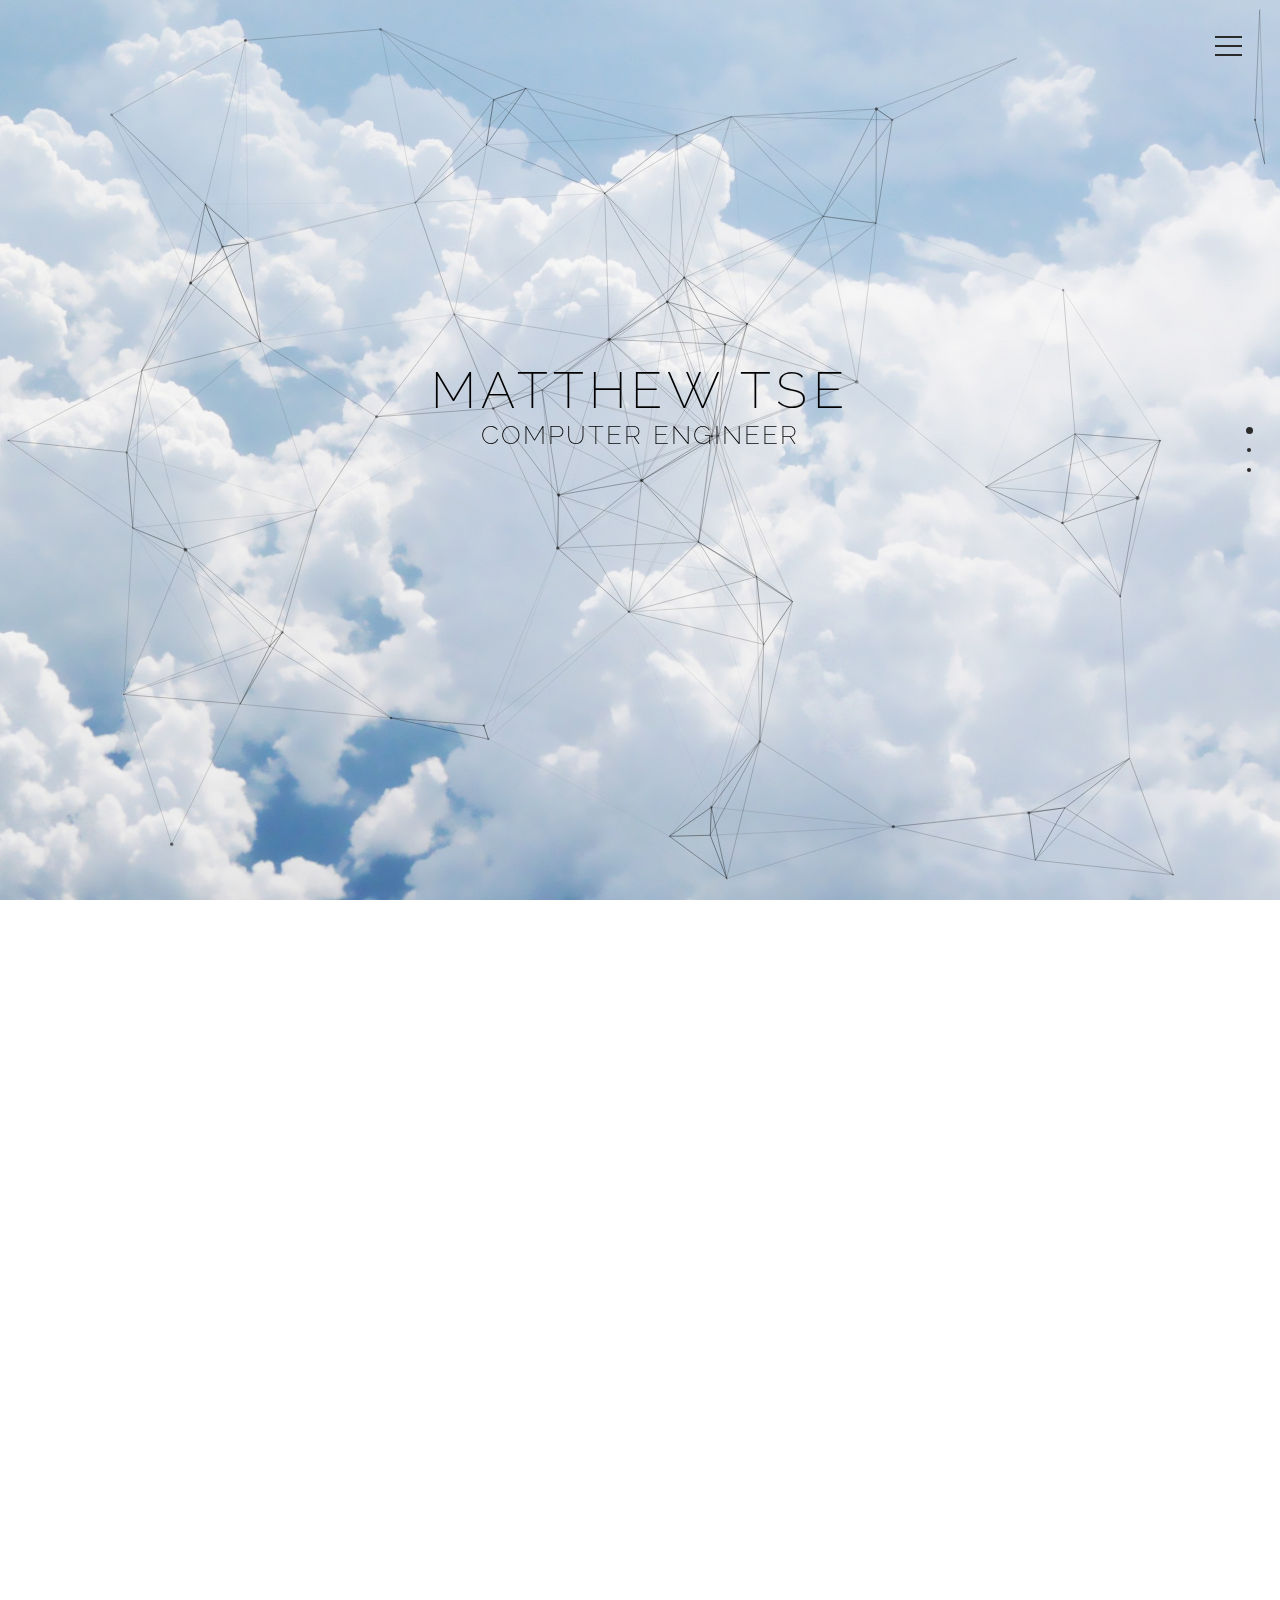
==== index.html @ 0ed800c4 "changed body font to merriweather and added meta tags" ====
<!DOCTYPE html>
<html>

<head>
	<!-- General Meta -->
  <meta charset="utf-8">
  <meta name="language" content="english">
  <meta http-equiv="content-type" content="text/html">
  <meta name="author" content=”Matthew Tse”>
  <meta name="designer" content=”Matthew Tse”>
  <meta name="publisher" content=”Matthew Tse”>
  <meta name="no-email-collection" content="http://www.unspam.com/noemailcollection/">

  <!--Search Engine Optimization Meta Tags-->
  <title>Matthew Tse</title>
  <meta name="description" content="Learn more about Matthew Tse, his projects, interests and experience.">
  <meta name="keywords" content="Software Engineer,Product Manager,Project Manager,Project Manager,Computer Scientist, Programmer, Designer, University of Waterloo">
  <meta name=”robots” content=”index,follow”>
  <meta name="revisit-after" content="7 days">
  <meta name="distribution" content="web">
  <meta http-equiv="refresh" content="30">
  <meta name=”robots” content=”noodp”>

  <!--Optional Meta Tags-->
  <meta name="distribution" content="web">
  <meta name="web_author" content="Rafayel Mkrtchyan">
  <meta name="rating" content="general">
  <meta name="rating" content="safe for kids">
  <meta name="subject" content="Personal">
  <meta name="title" content="Rafayel Mkrtchyan - Official Website.">
  <meta name="copyright" content="Copyright 2016">
  <meta name="reply-to" content="mcotse@uwaterloo.ca">
  <meta name="abstract" content="Matthew Tse is an IT strategist, with over 3 years of experience, including software engineering, project management, product development, business operations, and strategy.">
  <meta name=”city” content=”Toronto”>
  <meta name=”country” content=”Canada”>
  <meta name="distribution" content="global">
  <meta name="classification" content="Matthew Tse is an IT strategist, with over 3 years of experience, including software engineering, project management, product development, business operations, and strategy.">
  <!--favicon-->
  <link rel="icon" type="image/png" href="assets/img/favicon-32x32.png" sizes="32x32">
  <link rel="icon" type="image/png" href="assets/img/android-chrome-192x192.png" sizes="192x192">
  <link rel="icon" type="image/png" href="assets/img/favicon-96x96.png" sizes="96x96">
  <link rel="icon" type="image/png" href="assets/img/favicon-16x16.png" sizes="16x16">
  <!--favicon end-->
	<link rel="stylesheet" type="text/css" href="assets/css/main.css" />
	<link rel="stylesheet" type="text/css" href="assets/css/font-awesome.min.css" />

  <link href='http://fonts.googleapis.com/css?family=Raleway:200' rel='stylesheet' type='text/css'>
	<link href='https://fonts.googleapis.com/css?family=Merriweather:400,300' rel='stylesheet' type='text/css'>

	<!--[if IE]>
		<script type="text/javascript">
			 var console = { log: function() {} };
		</script>
	<![endif]-->

	<script src="http://ajax.googleapis.com/ajax/libs/jquery/1.8.3/jquery.min.js"></script>
	<!-- <script src="http://ajax.googleapis.com/ajax/libs/jqueryui/1.9.1/jquery-ui.min.js"></script> -->

</head>
<body>
<div id="particles-js"><canvas class="particles-js-canvas-el" style="width:100%; height:100%"></div>

<div id="fullpage">
	<div class="section" id="section0">
		<div class="v-middle">
			<h1 class="main-title"><span class="thin">Matthew Tse</span></h1>
			<h1 class="sub-title"><span class="thin">Computer Engineer</span></h1>
		</div>
	</div>
	<div class="section" id="section1">
		<div class="v-middle">
			<h1 class="main-title"><span class="thin">About</span></h1>
			<div class="container">
				<p>I'm a computer engineering student at uWaterloo. My passion is delivering efficient and
					robust code that helps people meet their goals.</p>
				<p class="subtext">I am currently working for CIBC in Toronto as a senior
					business systems analyst, tuning up my project management skills!</p>
			</div>
		</div>
	</div>
	<div class=	"section" id="section2">
		<div class="v-middle">
			<h1 class="main-title"><span class="thin">Reach!</span></h1>
			<div class="icons-list">
				<ul class="icons">
					<li><a href="https://www.linkedin.com/in/mcotse?trk=nav_responsive_tab_profile" class="fa-linkedin">Linkedin</a></li>
					<li><a href="https://github.com/mcotse" class="fa-github">GitHub</a></li>
					<li><a href="https://www.instagram.com/itsmatthewtyo/" class="fa-instagram">Instagram</a></li>
					<li><a href="https://www.facebook.com/mcotse" class="fa-facebook">Facebook</a></li>
				</ul>
			</div>
		</div>

	</div>
</div>

<!-- menu -->
<div class="button_container" id="toggle">
  <span class="top"></span>
  <span class="middle"></span>
  <span class="bottom"></span>
</div>
<div class="overlay" id="overlay">
  <nav class="overlay-menu">
    <ul>
			<li><a href="#firstPage" class="link link--yaku" id="menu"><span>H</span><span>o</span><span>m</span><span>e</span></a></li>
      <li><a href="#secondPage" class="link link--yaku"id="menu"><span>A</span><span>b</span><span>o</span><span>u</span><span>t</span></a></li>
      <li><a href="#3rdPage" class="link link--yaku" id="menu"><span>c</span><span>o</span><span>n</span><span>t</span><span>a</span><span>c</span><span>t</span></a></li>
		</ul>
  </nav>
</div>
<!-- menu end -->
<script type="text/javascript" src="assets/js/particles.min.js"></script>
<script type="text/javascript" src="assets/js/jquery.fullPage.min.js"></script>
<script type="text/javascript" src="assets/js/main.js"></script>
</body>
</html>
---- assets/css/main.css ----
@CHARSET "ISO-8859-1";
/* Reset CSS
 * --------------------------------------- */
body,div,dl,dt,dd,ul,ol,li,h1,h2,h3,h4,h5,h6,pre,
form,fieldset,input,textarea,p,blockquote,th,td {
    padding: 0;
    margin: 0;
}

body {

}
a{
	text-decoration:none;
}
table {
    border-spacing: 0;
}
fieldset,img {
    border: 0;
}
address,caption,cite,code,dfn,em,strong,th,var {
    font-weight: normal;
    font-style: normal;
}
strong{
	font-weight: bold;
}
ol,ul {
    list-style: none;
    margin:0;
    padding:0;
}
caption,th {
    text-align: left;

}
h1,h2,h3,h4,h5,h6 {
    font-family: 'Raleway',Calibri,arial,helvetica;
    font-weight: normal;
    font-size: 100%;
    margin:0;
    padding:0;
    color:#444;
}
q:before,q:after {
    content:'';
}
abbr,acronym { border: 0;
}


body{
	font-family: 'Merriweather',Calibri,arial,helvetica;
	color: #000;
}
.wrap{
	margin-left: auto;
	margin-right: auto;
	width: 960px;
	position: relative;
}
h1{
	font-size: 6em;
}
p{
	font-size: 2em;
}
a:-webkit-any-link {
    color: #FFFFFF;
}
.intro p{
	width: 50%;
	margin: 20px auto;
	font-size: 1em;
}
.section{
	text-align:center;
}
#section1 .v-middle{
  position:relative;
  top:30%;
}

.section .v-middle .container{
  position:relative;
  width:40vw;
  height:40vh;
  left:30%;
}
.section .v-middle .container p{
  text-align:left;
  font-size:1.2em;
  font-weight:400;
}
.section .v-middle .container .subtext{
  text-align:left;
  font-size:1em;
  font-weight:300;
}

.large-header {
	position: relative;
	width: 100%;
	z-index: 1;
}

.main-title {
	position: relative;
	margin: 0;
	padding: 0;
	color: #000000;
	text-align: center;
  text-transform: uppercase;
	font-size: 3.2em;
	letter-spacing: 0.1em;
}
.sub-title {
	position: relative;
	margin: 0;
	padding: 0;
	color: #000000;
	text-align: center;
  text-transform: uppercase;
	font-size: 1.6em;
	letter-spacing: 0.08em;
}

div .v-middle,
div .v-top{
  left:0;
  right:0;
  margin:0 auto;
  top:40%;
  position:relative;
  height:24vh;
}


.thin {
	font-weight: 200;
  font-family: Raleway;
}
@media screen and (max-width: 500px) {
  .main-title{
    font-size: 2.5em;
  }
  .sub-title{
    font-size: 1.3em;
  }
  div .v-middle{
    position:relative;
    height:100px;
    top:30%;
  }
  .section .v-middle .container p{
    text-align:left;
    font-size:1.2em;
    font-weight:500;
  }
  .section .v-middle .container .subtext{
    text-align:left;
    font-size:1em;
    font-weight:300;
  }
  #section1 div .v-middle{

    top:20%;
  }
}
/*-----------menu-----------*/
.button_container {
  position: fixed;
  top: 4%;
  right: 3%;
  height: 30px;
  width: 27px;
  cursor: pointer;
  z-index: 100;
  -webkit-transition: opacity .25s ease;
  transition: opacity .25s ease;
}
.button_container:hover {
  opacity: .7;
}
.button_container.active .top {
  -webkit-transform: translateY(9px) translateX(0) rotate(45deg);
          transform: translateY(9px) translateX(0) rotate(45deg);
  background: #FFF;
}
.button_container.active .middle {
  opacity: 0;
  background: #FFF;
}
.button_container.active .bottom {
  -webkit-transform: translateY(-9px) translateX(0) rotate(-45deg);
          transform: translateY(-9px) translateX(0) rotate(-45deg);
  background: #FFF;
}
.button_container span {
  background: #2b2a2a;
  border: none;
  height: 1.8px;
  width: 100%;
  position: absolute;
  top: 0;
  left: 0;
  -webkit-transition: all .35s ease;
  transition: all .35s ease;
  cursor: pointer;
}
.button_container span:nth-of-type(2) {
  top: 9px;
}
.button_container span:nth-of-type(3) {
  top: 18px;
}

.overlay {
  position: fixed;
  background: #000000;
  top: 0;
  left: 0;
  width: 100%;
  height: 0%;
  opacity: 0;
  visibility: hidden;
  -webkit-transition: opacity .35s, visibility .35s, height .35s;
  transition: opacity .35s, visibility .35s, height .35s;
  overflow: hidden;
}
.overlay.open {
  opacity: .75;
  visibility: visible;
  height: 100%;
}
.overlay.open li {
  -webkit-animation: fadeInRight .5s ease forwards;
          animation: fadeInRight .5s ease forwards;
  -webkit-animation-delay: .35s;
          animation-delay: .35s;
}
.overlay.open li:nth-of-type(2) {
  -webkit-animation-delay: .4s;
          animation-delay: .4s;
}
.overlay.open li:nth-of-type(3) {
  -webkit-animation-delay: .45s;
          animation-delay: .45s;
}
.overlay.open li:nth-of-type(4) {
  -webkit-animation-delay: .50s;
          animation-delay: .50s;
}
.overlay nav {
  position: relative;
  height: 70%;
  top:30%;
  /*font-size: 1.5em;*/
  font-family: 'Raleway', serif;
  font-weight: 200;
  text-align: center;
}
.overlay ul {
  list-style: none;
  padding: 0;
  margin: 0 auto;
  display: inline-block;
  position: relative;
  height: 100%;
}
.overlay ul li {
  display: block;
  height: 15%;
  min-height: 50px;
  position: relative;
  opacity: 0;
}
.link {
	outline: none;
	text-decoration: none;
	position: relative;
	line-height: 1.5;
	color: #9e9ba4;
	display: inline-block;
}
/* Yaku */
.link--yaku {
	color: #D3D3D3;
	font-family: 'Raleway';
	font-weight: 300;
	font-size: 1.5em;
	overflow: hidden;
	padding: 0 0 10px;
}

/*.link--yaku::before,
.link--yaku::after {
	content: '';
	position: absolute;
	height: 100%;
	width: 100%;
	border-width: 1.5px 0;
	border-color: #ffffff;
	border-style: solid;
	left: 0;
	-webkit-transform: translate3d(-101%,0,0);
	transform: translate3d(-101%,0,0);
	-webkit-transition: -webkit-transform 0.48s;
	transition: transform 0.4s;
}

.link--yaku:hover::before,
.link--yaku:hover::after  {
	-webkit-transform: translate3d(0,0,0);
	transform: translate3d(0,0,0);
}*/

.link--yaku span {
	display: inline-block;
	position: relative;
  text-transform: uppercase;
	-webkit-transform: perspective(1000px) rotate3d(0,1,0,0deg);
	transform: perspective(1000px) rotate3d(0,1,0,0deg);
	-webkit-transition: -webkit-transform 0.4s, color 0.4s;
	transition: transform 0.4s, color 0.4s;
}

.link--yaku:hover span {
	color: #FFFFFF;
	-webkit-transform: perspective(1000px) rotate3d(0,1,0,360deg);
	transform: perspective(1000px) rotate3d(0,1,0,360deg);
}
.link--yaku:hover span:first-child {
	-webkit-transition-delay: 0s;
	transition-delay: 0s;
}

.link--yaku:hover span:nth-child(2) {
	-webkit-transition-delay: 0.08s;
	transition-delay: 0.08s;
}

.link--yaku span:nth-child(2),
.link--yaku:hover span:nth-child(3) {
	-webkit-transition-delay: 0.16s;
	transition-delay: 0.16s;
}
.link--yaku:hover span:nth-child(4) {
	-webkit-transition-delay: 0.24s;
	transition-delay: 0.24s;
}
.link--yaku:hover span:nth-child(5) {
	-webkit-transition-delay: 0.32s;
	transition-delay: 0.32s;
}
.link--yaku:hover span:nth-child(6) {
	-webkit-transition-delay: 0.40s;
	transition-delay: 0.40s;
}
.link--yaku:hover span:nth-child(7) {
	-webkit-transition-delay: 0.48s;
	transition-delay: 0.48s;
}

@-webkit-keyframes fadeInRight {
  0% {
    opacity: 0;
    bottom: 20%;
  }
  100% {
    opacity: 1;
    bottom: 0;
  }
}

@keyframes fadeInRight {
  0% {
    opacity: 0;
    bottom: 20%;
  }
  100% {
    opacity: 1;
    bottom: 0;
  }
}
/*-----------menu-end-----------*/
/*-----------navigationdots----------*/
#fp-nav {
    position: fixed;
    z-index: 100;
    margin-top: -32px;
    top: 50%;
    opacity: 1;
    -webkit-transform: translate3d(0,0,0);
}
#fp-nav.right {
    right: 17px;
}
#fp-nav ul{
  margin: 0;
  padding: 0;
}
#fp-nav ul li{
    display: block;
    width: 14px;
    height: 13px;
    margin: 7px;
    position:relative;
}
#fp-nav ul li a{
    display: block;
    position: relative;
    z-index: 1;
    width: 100%;
    height: 100%;
    cursor: pointer;
    text-decoration: none;
}


#fp-nav ul li:hover a.active span,
#fp-nav ul li a.active span,
#fp-nav ul li:hover a span{
    height: 7px;
    width: 7px;
    margin: -3.5px 0 0 -3.5px;
    border-radius: 100%;
}

#fp-nav ul li a span{
    border-radius: 50%;
    position: absolute;
    z-index: 1;
    height: 4px;
    width: 4px;
    border: 0;
    background: #2b2a2a;
    left: 50%;
    top: 50%;
    margin: -2px 0 0 -2px;
    -webkit-transition: all 0.2s ease-in-out;
    -moz-transition: all 0.2s ease-in-out;
    -o-transition: all 0.2s ease-in-out;
    transition: all 0.2s ease-in-out;
}
/*#fp-nav ul li:hover a span{
    width: 7px;
    height: 7px;
    margin: -5px 0px 0px -5px;
}*/

/*----------navigationdots----------*/

/*particles*/
canvas {
  display: block;
  vertical-align: bottom;
}
#particles-js{
  position: absolute;
  width: 100%;
  height: 100%;
  background-image: url("../img/bg2.jpg");
  background-repeat: no-repeat;
  background-size: cover;
  background-position: 50% 50%;
}
/*particles*/
/*hovereffect on img*/

.grid {
	position: relative;
	margin: 0 auto;
	padding: 1em 0 4em;
	max-width: 1000px;
	list-style: none;
	text-align: center;
}

/* Common style */
.grid figure {
	position: relative;
	float: left;
	overflow: hidden;
	margin: 10px 1%;
	min-width: 320px;
	max-width: 320px;
	max-height: 320px;
	width: 48%;
	background: #ffffff;
	text-align: center;
	cursor: pointer;
}

.grid figure img {
	position: relative;
	display: block;
	min-height: 100%;
	max-width: 100%;
	opacity: 1.0;
}

.grid figure figcaption {
	padding: 2em;
	color: #000000;
	text-transform: uppercase;
	font-size: 1.25em;
	-webkit-backface-visibility: hidden;
	backface-visibility: hidden;
}

.grid figure figcaption::before,
.grid figure figcaption::after {
	pointer-events: none;
}

.grid figure figcaption,
.grid figure figcaption > a {
	position: absolute;
	top: 0;
	left: 0;
	width: 100%;
	height: 100%;
}

/* Anchor will cover the whole item by default */
/* For some effects it will show as a button */
.grid figure figcaption > a {
	z-index: 1000;
	text-indent: 200%;
	white-space: nowrap;
	font-size: 0;
	opacity: 0;
}

.grid figure h2 {
	word-spacing: -0.15em;
	font-weight: 300;
}

.grid figure h2 span {
	font-weight: 600;
}

.grid figure h2,
.grid figure p {
	margin: 0;
}

.grid figure p {
	letter-spacing: 1px;
	font-size: 60.5%;
  font-weight: 600;
}

/* Individual effects */

/*---------------*/
/***** Lily *****/
/*---------------*/

figure.effect-lily img {
	max-width: none;
	width: -webkit-calc(100% + 50px);
	width: calc(100% + 50px);
	opacity: 1;
	-webkit-transition: opacity 0.35s, -webkit-transform 0.35s;
	transition: opacity 0.35s, transform 0.35s;
	-webkit-transform: translate3d(-40px,0, 0);
	transform: translate3d(-40px,0,0);
}

figure.effect-lily figcaption {
	text-align: left;
}

figure.effect-lily figcaption > div {
	position: absolute;
	bottom: 0;
	left: 0;
	padding: 2em;
	width: 100%;
	height: 50%;
}

figure.effect-lily h2,
figure.effect-lily p {
	-webkit-transform: translate3d(0,40px,0);
	transform: translate3d(0,40px,0);
}

figure.effect-lily h2 {
	-webkit-transition: -webkit-transform 0.35s;
	transition: transform 0.35s;
}

figure.effect-lily p {
	color: rgba(0, 0, 0);
	opacity: 0;
	-webkit-transition: opacity 0.2s, -webkit-transform 0.35s;
	transition: opacity 0.2s, transform 0.35s;
}

figure.effect-lily:hover img,
figure.effect-lily:hover p {
	opacity: 0.3;
}

figure.effect-lily:hover img,
figure.effect-lily:hover h2,
figure.effect-lily:hover p {
	-webkit-transform: translate3d(0,0,0);
	transform: translate3d(0,0,0);
}

figure.effect-lily:hover p {
	-webkit-transition-delay: 0.05s;
	transition-delay: 0.05s;
	-webkit-transition-duration: 0.35s;
	transition-duration: 0.35s;
}

/*icons*/

ul.icons {
	cursor: default;
	list-style: none;
	padding-left: 0;
	text-align: center;
}

	ul.icons li {
		display: inline-block;
		padding: 0.675em 0.5em;
		opacity: 1;
	}

		ul.icons li a {
			text-decoration: none;
			position: relative;
			display: block;
			width: 2em;
			height: 2em;
			line-height: 2em;
			overflow: hidden;
			text-align: center;
			text-indent: 2em;
			white-space: nowrap;
		}

			ul.icons li a:before {
				-moz-osx-font-smoothing: grayscale;
				-webkit-font-smoothing: antialiased;
				font-family: FontAwesome;
				font-style: normal;
				font-weight: normal;
				text-transform: none !important;
			}


			ul.icons li a:before {
				color:#ced6e1;
				text-shadow: 1px 0px 0px #000000, -1px 0px 0px #000000, 0px 1px 0px #000000, 0px -1px 0px #000000;
			}

			ul.icons li a:hover:before {
				text-shadow: 1px 0px 0px #5e5e5e, -1px 0px 0px #5e5e5e, 0px 1px 0px #5e5e5e, 0px -1px 0px #5e5e5e;
			}

			ul.icons li a:before {
				position: absolute;
				top: 0;
				left: 0;
				width: inherit;
				height: inherit;
				font-size: 1.85rem;
				line-height: inherit;
				text-align: center;
				text-indent: 0;
			}

			ul.icons li a:hover {
				border-color: #5e5e5e;
			}

/*media queries*/
@media screen and (max-width: 900px) {
  .section .v-middle .container{
    position:relative;
    width:70vw;
    height:40vh;
    left:15%;
  }
}
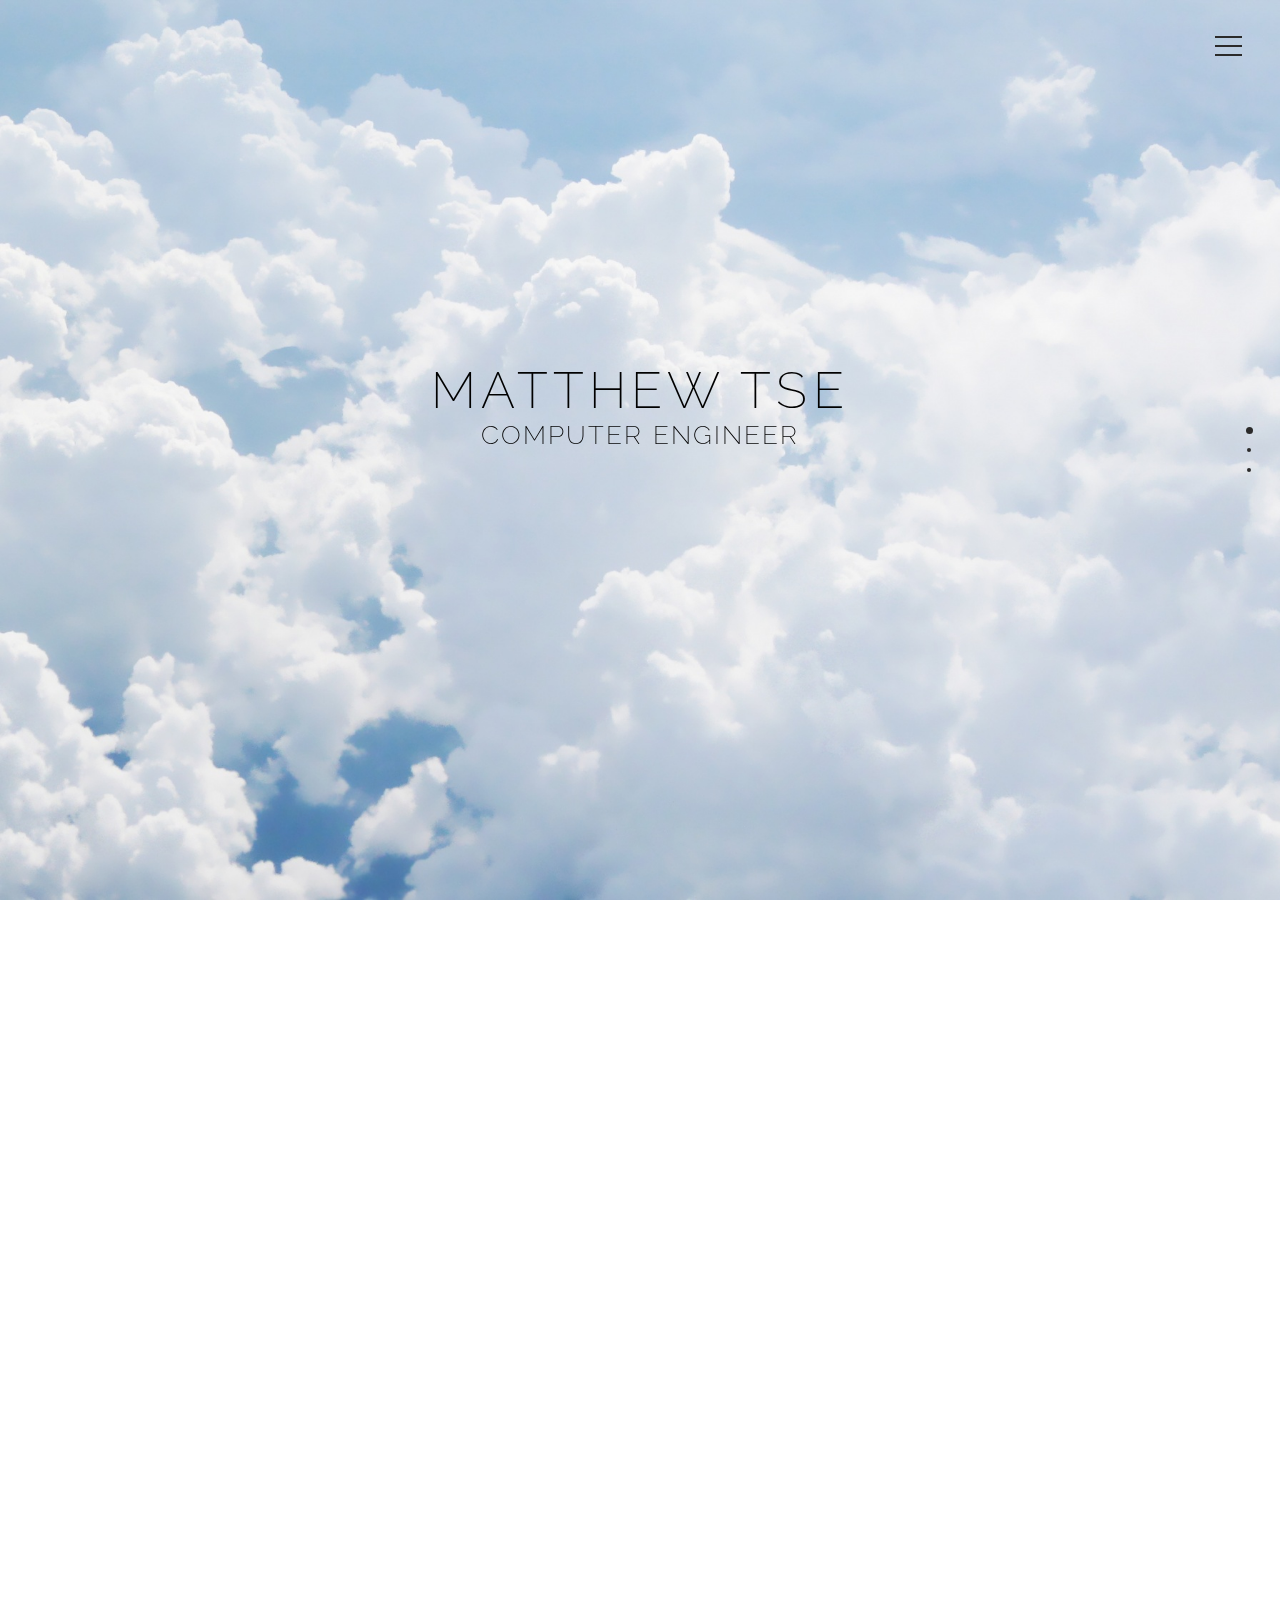
==== commit 7587ecf6: "content for about" ====
--- a/index.html
+++ b/index.html
@@ -58,7 +58,9 @@
 
 </head>
 <body>
-<div id="particles-js"><canvas class="particles-js-canvas-el" style="width:100%; height:100%"></div>
+<div id="particles-js">
+  <!-- <canvas class="particles-js-canvas-el" style="width:100%; height:100%"> -->
+  </div>
 
 <div id="fullpage">
 	<div class="section" id="section0">
@@ -71,16 +73,15 @@
 		<div class="v-middle">
 			<h1 class="main-title"><span class="thin">About</span></h1>
 			<div class="container">
-				<p>I'm a computer engineering student at uWaterloo. My passion is delivering efficient and
-					robust code that helps people meet their goals.</p>
-				<p class="subtext">I am currently working for CIBC in Toronto as a senior
-					business systems analyst, tuning up my project management skills!</p>
+				<p>I'm a computer engineering student at the Universtiy of Waterloo who loves exciting tech, delicious food and badminton. </strong><br /></p>
+
+				<p class="subtext">I enjoy scoming up with <a href="https://www.youtube.com/watch?v=ARrr4cOuzj0">strategic</a> and creative solutions to solve interesting problems.<br /></p>
 			</div>
 		</div>
 	</div>
 	<div class=	"section" id="section2">
 		<div class="v-middle">
-			<h1 class="main-title"><span class="thin">Reach!</span></h1>
+			<h1 class="main-title"><span class="thin">DATA-MINING</span></h1>
 			<div class="icons-list">
 				<ul class="icons">
 					<li><a href="https://www.linkedin.com/in/mcotse?trk=nav_responsive_tab_profile" class="fa-linkedin">Linkedin</a></li>
@@ -110,7 +111,7 @@
   </nav>
 </div>
 <!-- menu end -->
-<script type="text/javascript" src="assets/js/particles.min.js"></script>
+<!-- <script type="text/javascript" src="assets/js/particles.min.js"></script> -->
 <script type="text/javascript" src="assets/js/jquery.fullPage.min.js"></script>
 <script type="text/javascript" src="assets/js/main.js"></script>
 </body>
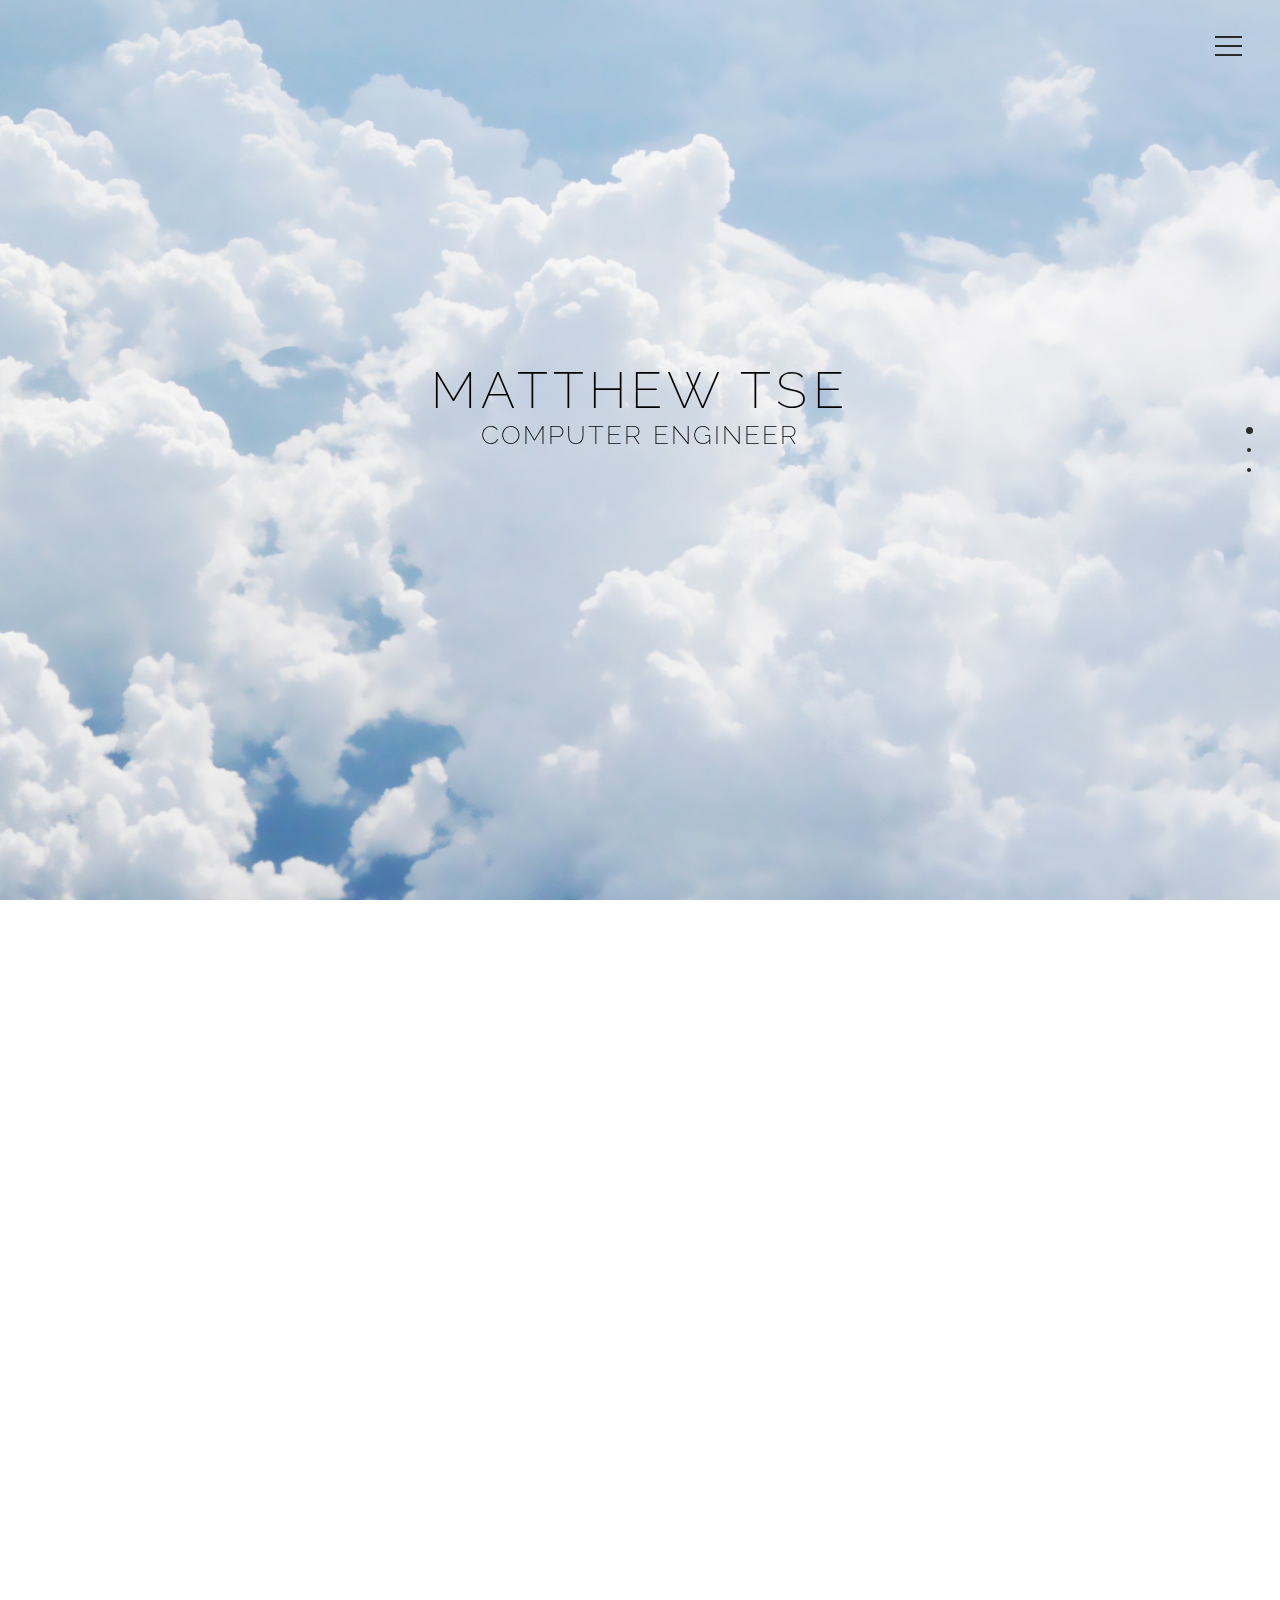
==== commit dc706958: "not yet optimized for mobile" ====
--- a/index.html
+++ b/index.html
@@ -45,7 +45,7 @@
 	<link rel="stylesheet" type="text/css" href="assets/css/font-awesome.min.css" />
 
   <link href='http://fonts.googleapis.com/css?family=Raleway:200' rel='stylesheet' type='text/css'>
-	<link href='https://fonts.googleapis.com/css?family=Merriweather:400,300' rel='stylesheet' type='text/css'>
+	<link href='http://fonts.googleapis.com/css?family=Lato:400,300' rel='stylesheet' type='text/css'>
 
 	<!--[if IE]>
 		<script type="text/javascript">
@@ -73,9 +73,9 @@
 		<div class="v-middle">
 			<h1 class="main-title"><span class="thin">About</span></h1>
 			<div class="container">
-				<p>I'm a computer engineering student at the Universtiy of Waterloo who loves exciting tech, delicious food and badminton. </strong><br /></p>
+				<p>I'm a computer engineering student at uWaterloo who loves exciting tech, delicious food and badminton. </strong><br /></p>
 
-				<p class="subtext">I enjoy scoming up with <a href="https://www.youtube.com/watch?v=ARrr4cOuzj0">strategic</a> and creative solutions to solve interesting problems.<br /></p>
+				<p class="subtext">I enjoy coming up with <a href="http://i.imgur.com/GTk0h37.gifv">strategic</a> and <a href="https://www.youtube.com/watch?v=ARrr4cOuzj0">creative</a> solutions to solve interesting problems.<br/></p>
 			</div>
 		</div>
 	</div>
--- a/assets/css/main.css
+++ b/assets/css/main.css
@@ -10,8 +10,9 @@
 body {
 
 }
-a{
-	text-decoration:none;
+a:-webkit-any-link{
+  color:black;
+	text-decoration:underline;
 }
 table {
     border-spacing: 0;
@@ -51,7 +52,7 @@
 
 
 body{
-	font-family: 'Merriweather',Calibri,arial,helvetica;
+	font-family: 'Lato',Calibri,arial,helvetica;
 	color: #000;
 }
 .wrap{
@@ -66,9 +67,7 @@
 p{
 	font-size: 2em;
 }
-a:-webkit-any-link {
-    color: #FFFFFF;
-}
+
 .intro p{
 	width: 50%;
 	margin: 20px auto;
@@ -141,33 +140,7 @@
 	font-weight: 200;
   font-family: Raleway;
 }
-@media screen and (max-width: 500px) {
-  .main-title{
-    font-size: 2.5em;
-  }
-  .sub-title{
-    font-size: 1.3em;
-  }
-  div .v-middle{
-    position:relative;
-    height:100px;
-    top:30%;
-  }
-  .section .v-middle .container p{
-    text-align:left;
-    font-size:1.2em;
-    font-weight:500;
-  }
-  .section .v-middle .container .subtext{
-    text-align:left;
-    font-size:1em;
-    font-weight:300;
-  }
-  #section1 div .v-middle{
-
-    top:20%;
-  }
-}
+
 /*-----------menu-----------*/
 .button_container {
   position: fixed;
@@ -458,7 +431,7 @@
   vertical-align: bottom;
 }
 #particles-js{
-  position: absolute;
+  position: fixed;
   width: 100%;
   height: 100%;
   background-image: url("../img/bg2.jpg");
@@ -685,11 +658,11 @@
 			}
 
 /*media queries*/
-@media screen and (max-width: 900px) {
+/*@media screen and (max-width: 900px) {
   .section .v-middle .container{
     position:relative;
     width:70vw;
     height:40vh;
     left:15%;
   }
-}
+}*/
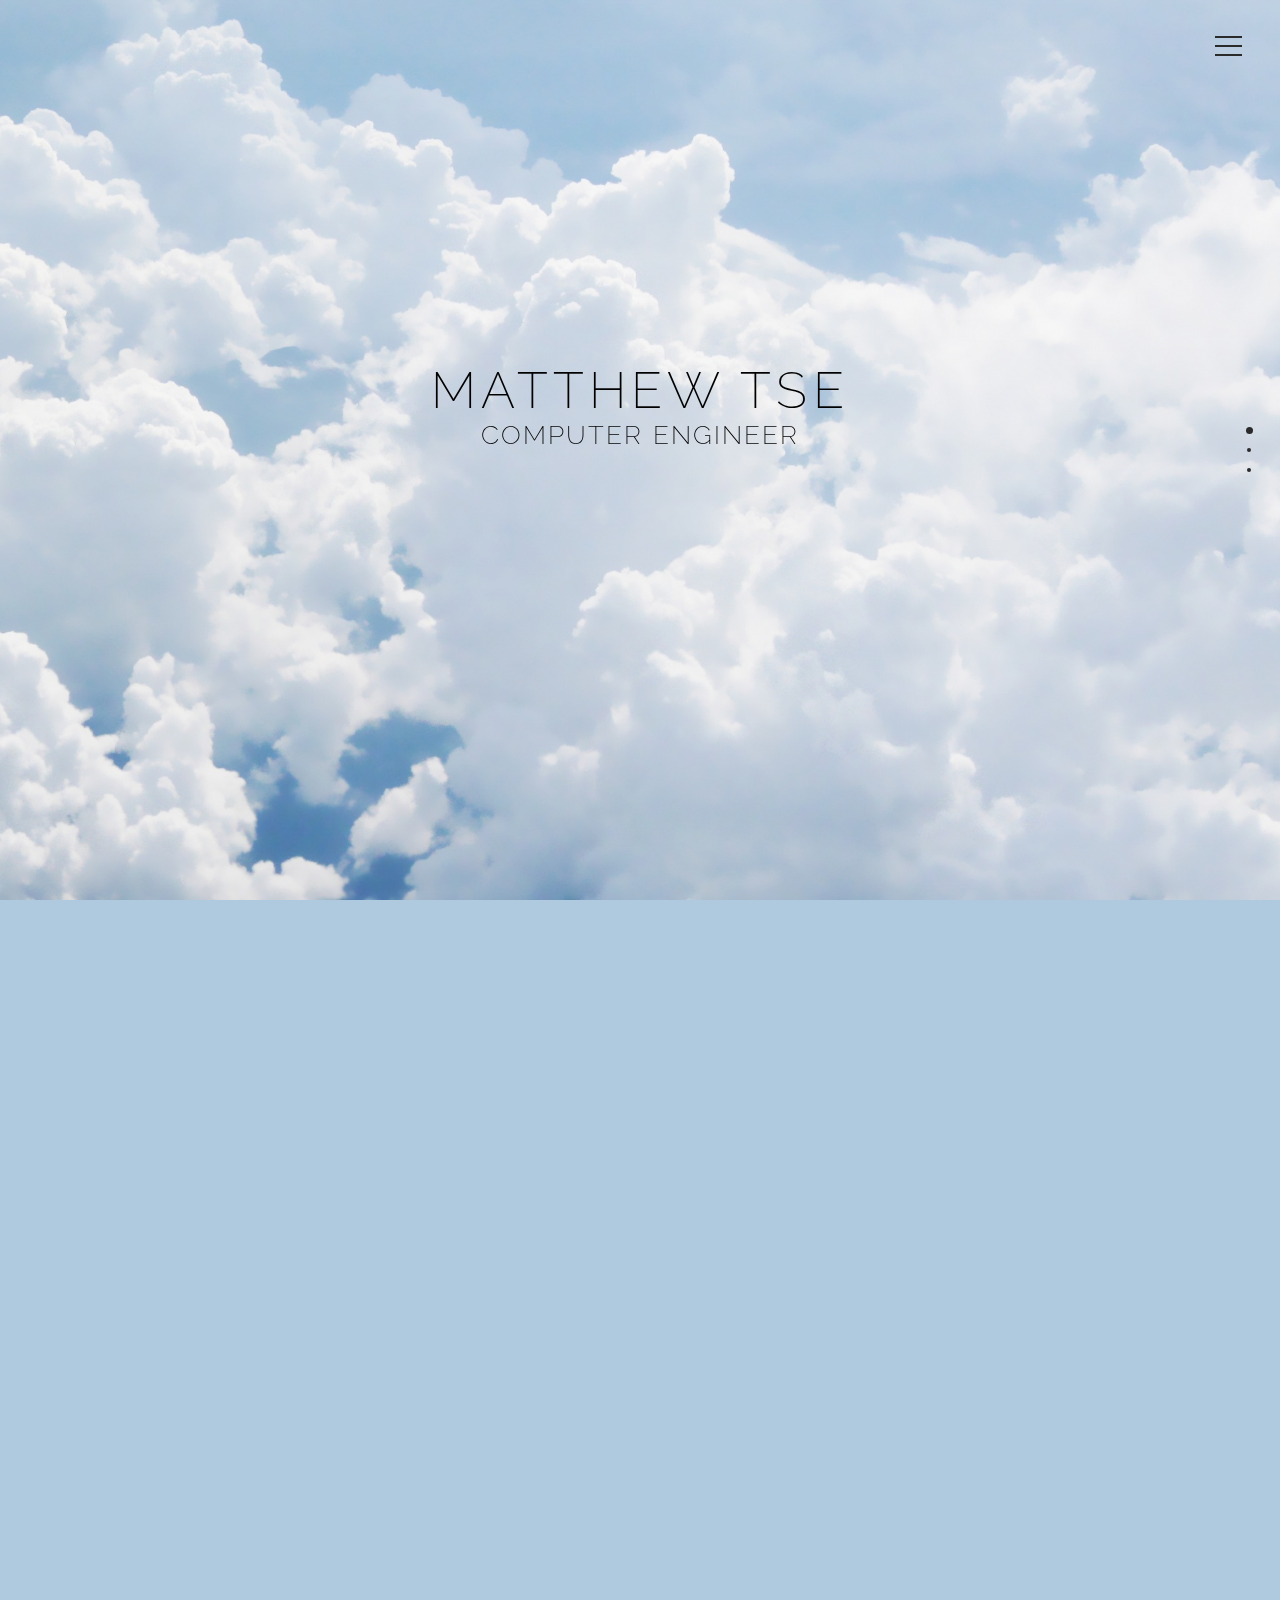
==== commit c872f18e: "normal link color be #FFFFFF, sutle link black" ====
--- a/index.html
+++ b/index.html
@@ -47,6 +47,7 @@
   <link href='http://fonts.googleapis.com/css?family=Raleway:200' rel='stylesheet' type='text/css'>
 	<link href='http://fonts.googleapis.com/css?family=Lato:400,300' rel='stylesheet' type='text/css'>
 
+
 	<!--[if IE]>
 		<script type="text/javascript">
 			 var console = { log: function() {} };
@@ -58,9 +59,10 @@
 
 </head>
 <body>
+<script>document.body.className += ' fade-out';</script>
 <div id="particles-js">
   <!-- <canvas class="particles-js-canvas-el" style="width:100%; height:100%"> -->
-  </div>
+</div>
 
 <div id="fullpage">
 	<div class="section" id="section0">
@@ -75,7 +77,7 @@
 			<div class="container">
 				<p>I'm a computer engineering student at uWaterloo who loves exciting tech, delicious food and badminton. </strong><br /></p>
 
-				<p class="subtext">I enjoy coming up with <a href="http://i.imgur.com/GTk0h37.gifv">strategic</a> and <a href="https://www.youtube.com/watch?v=ARrr4cOuzj0">creative</a> solutions to solve interesting problems.<br/></p>
+				<p class="subtext">I enjoy coming up with <a class="sutlelink" href="http://i.imgur.com/GTk0h37.gifv">strategic</a> and <a class="sutlelink" href="https://www.youtube.com/watch?v=ARrr4cOuzj0">creative</a> solutions to solve interesting problems.<br/></p>
 			</div>
 		</div>
 	</div>
@@ -104,9 +106,9 @@
 <div class="overlay" id="overlay">
   <nav class="overlay-menu">
     <ul>
-			<li><a href="#firstPage" class="link link--yaku" id="menu"><span>H</span><span>o</span><span>m</span><span>e</span></a></li>
-      <li><a href="#secondPage" class="link link--yaku"id="menu"><span>A</span><span>b</span><span>o</span><span>u</span><span>t</span></a></li>
-      <li><a href="#3rdPage" class="link link--yaku" id="menu"><span>c</span><span>o</span><span>n</span><span>t</span><span>a</span><span>c</span><span>t</span></a></li>
+			<li><a href="#Home" class="link link--yaku" id="menu"><span>H</span><span>o</span><span>m</span><span>e</span></a></li>
+      <li><a href="#About" class="link link--yaku"id="menu"><span>A</span><span>b</span><span>o</span><span>u</span><span>t</span></a></li>
+      <li><a href="#Contact" class="link link--yaku" id="menu"><span>c</span><span>o</span><span>n</span><span>t</span><span>a</span><span>c</span><span>t</span></a></li>
 		</ul>
   </nav>
 </div>
--- a/assets/css/main.css
+++ b/assets/css/main.css
@@ -11,8 +11,7 @@
 
 }
 a:-webkit-any-link{
-  color:black;
-	text-decoration:underline;
+  color:#FFFFFF;
 }
 table {
     border-spacing: 0;
@@ -89,12 +88,12 @@
 }
 .section .v-middle .container p{
   text-align:left;
-  font-size:1.2em;
+  font-size:1.3em;
   font-weight:400;
 }
 .section .v-middle .container .subtext{
   text-align:left;
-  font-size:1em;
+  font-size:1.2em;
   font-weight:300;
 }
 
@@ -125,6 +124,10 @@
 	letter-spacing: 0.08em;
 }
 
+.sutlelink:-webkit-any-link{
+  color:black;
+	text-decoration:underline;
+}
 div .v-middle,
 div .v-top{
   left:0;
@@ -257,6 +260,7 @@
 	color: #9e9ba4;
 	display: inline-block;
 }
+
 /* Yaku */
 .link--yaku {
 	color: #D3D3D3;
@@ -666,3 +670,16 @@
     left:15%;
   }
 }*/
+
+body {
+    opacity: 1;
+    transition: 2s opacity;
+}
+body.fade-out {
+    opacity: 0;
+    transition: none;
+}
+
+html {
+    background-color: #AFCADF;
+}
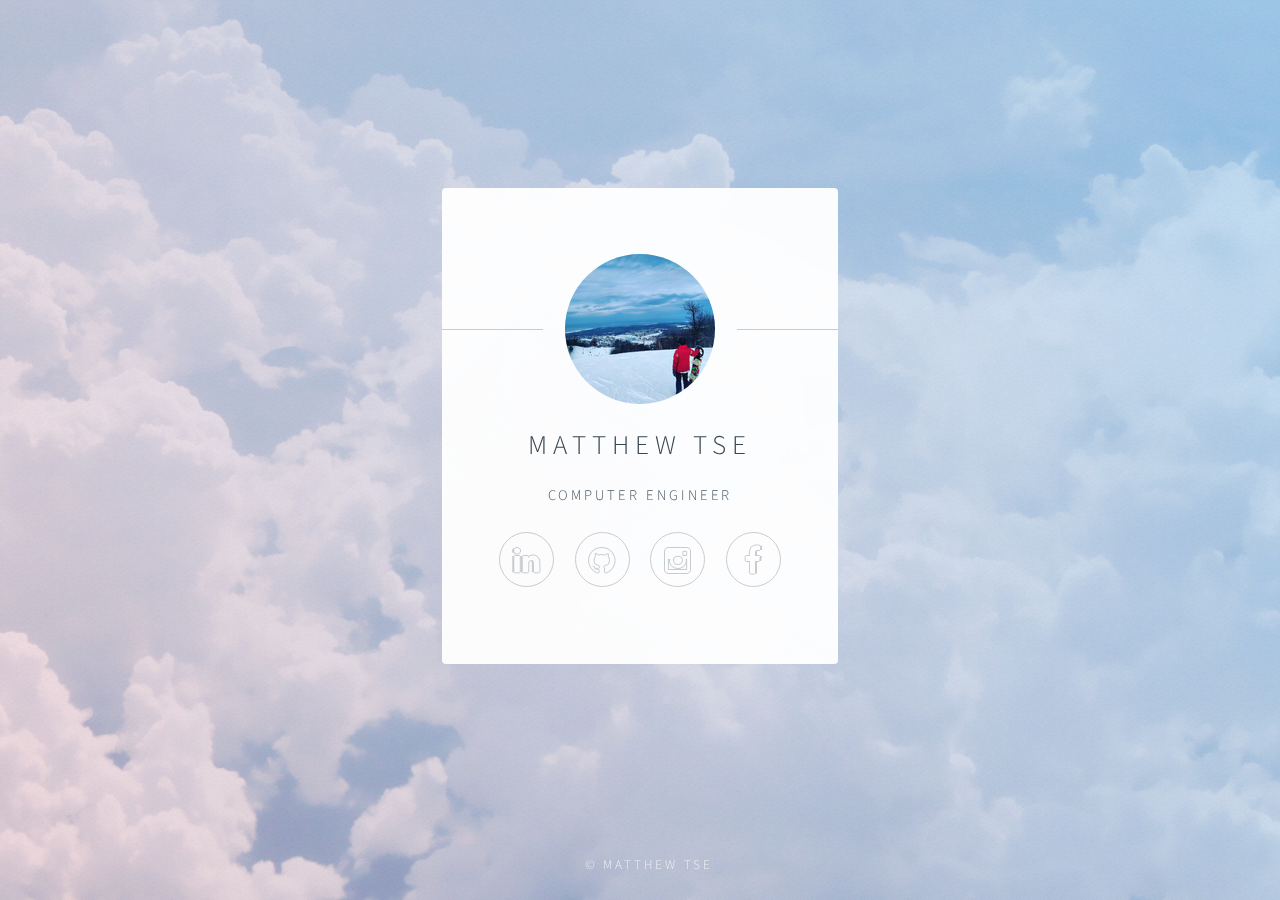
==== commit 6790db8e: "simplelayout" ====
--- a/index.html
+++ b/index.html
@@ -1,120 +1,95 @@
-<!DOCTYPE html>
-<html>
-
-<head>
-	<!-- General Meta -->
-  <meta charset="utf-8">
-  <meta name="language" content="english">
-  <meta http-equiv="content-type" content="text/html">
-  <meta name="author" content=”Matthew Tse”>
-  <meta name="designer" content=”Matthew Tse”>
-  <meta name="publisher" content=”Matthew Tse”>
-  <meta name="no-email-collection" content="http://www.unspam.com/noemailcollection/">
-
-  <!--Search Engine Optimization Meta Tags-->
-  <title>Matthew Tse</title>
-  <meta name="description" content="Learn more about Matthew Tse, his projects, interests and experience.">
-  <meta name="keywords" content="Software Engineer,Product Manager,Project Manager,Project Manager,Computer Scientist, Programmer, Designer, University of Waterloo">
-  <meta name=”robots” content=”index,follow”>
-  <meta name="revisit-after" content="7 days">
-  <meta name="distribution" content="web">
-  <meta http-equiv="refresh" content="30">
-  <meta name=”robots” content=”noodp”>
-
-  <!--Optional Meta Tags-->
-  <meta name="distribution" content="web">
-  <meta name="web_author" content="Rafayel Mkrtchyan">
-  <meta name="rating" content="general">
-  <meta name="rating" content="safe for kids">
-  <meta name="subject" content="Personal">
-  <meta name="title" content="Rafayel Mkrtchyan - Official Website.">
-  <meta name="copyright" content="Copyright 2016">
-  <meta name="reply-to" content="mcotse@uwaterloo.ca">
-  <meta name="abstract" content="Matthew Tse is an IT strategist, with over 3 years of experience, including software engineering, project management, product development, business operations, and strategy.">
-  <meta name=”city” content=”Toronto”>
-  <meta name=”country” content=”Canada”>
-  <meta name="distribution" content="global">
-  <meta name="classification" content="Matthew Tse is an IT strategist, with over 3 years of experience, including software engineering, project management, product development, business operations, and strategy.">
-  <!--favicon-->
-  <link rel="icon" type="image/png" href="assets/img/favicon-32x32.png" sizes="32x32">
-  <link rel="icon" type="image/png" href="assets/img/android-chrome-192x192.png" sizes="192x192">
-  <link rel="icon" type="image/png" href="assets/img/favicon-96x96.png" sizes="96x96">
-  <link rel="icon" type="image/png" href="assets/img/favicon-16x16.png" sizes="16x16">
-  <!--favicon end-->
-	<link rel="stylesheet" type="text/css" href="assets/css/main.css" />
-	<link rel="stylesheet" type="text/css" href="assets/css/font-awesome.min.css" />
-
-  <link href='http://fonts.googleapis.com/css?family=Raleway:200' rel='stylesheet' type='text/css'>
-	<link href='http://fonts.googleapis.com/css?family=Lato:400,300' rel='stylesheet' type='text/css'>
-
-
-	<!--[if IE]>
-		<script type="text/javascript">
-			 var console = { log: function() {} };
-		</script>
-	<![endif]-->
-
-	<script src="http://ajax.googleapis.com/ajax/libs/jquery/1.8.3/jquery.min.js"></script>
-	<!-- <script src="http://ajax.googleapis.com/ajax/libs/jqueryui/1.9.1/jquery-ui.min.js"></script> -->
-
-</head>
-<body>
-<script>document.body.className += ' fade-out';</script>
-<div id="particles-js">
-  <!-- <canvas class="particles-js-canvas-el" style="width:100%; height:100%"> -->
-</div>
-
-<div id="fullpage">
-	<div class="section" id="section0">
-		<div class="v-middle">
-			<h1 class="main-title"><span class="thin">Matthew Tse</span></h1>
-			<h1 class="sub-title"><span class="thin">Computer Engineer</span></h1>
-		</div>
-	</div>
-	<div class="section" id="section1">
-		<div class="v-middle">
-			<h1 class="main-title"><span class="thin">About</span></h1>
-			<div class="container">
-				<p>I'm a computer engineering student at uWaterloo who loves exciting tech, delicious food and badminton. </strong><br /></p>
-
-				<p class="subtext">I enjoy coming up with <a class="sutlelink" href="http://i.imgur.com/GTk0h37.gifv">strategic</a> and <a class="sutlelink" href="https://www.youtube.com/watch?v=ARrr4cOuzj0">creative</a> solutions to solve interesting problems.<br/></p>
-			</div>
-		</div>
-	</div>
-	<div class=	"section" id="section2">
-		<div class="v-middle">
-			<h1 class="main-title"><span class="thin">DATA-MINING</span></h1>
-			<div class="icons-list">
-				<ul class="icons">
-					<li><a href="https://www.linkedin.com/in/mcotse?trk=nav_responsive_tab_profile" class="fa-linkedin">Linkedin</a></li>
-					<li><a href="https://github.com/mcotse" class="fa-github">GitHub</a></li>
-					<li><a href="https://www.instagram.com/itsmatthewtyo/" class="fa-instagram">Instagram</a></li>
-					<li><a href="https://www.facebook.com/mcotse" class="fa-facebook">Facebook</a></li>
-				</ul>
-			</div>
-		</div>
-
-	</div>
-</div>
-
-<!-- menu -->
-<div class="button_container" id="toggle">
-  <span class="top"></span>
-  <span class="middle"></span>
-  <span class="bottom"></span>
-</div>
-<div class="overlay" id="overlay">
-  <nav class="overlay-menu">
-    <ul>
-			<li><a href="#Home" class="link link--yaku" id="menu"><span>H</span><span>o</span><span>m</span><span>e</span></a></li>
-      <li><a href="#About" class="link link--yaku"id="menu"><span>A</span><span>b</span><span>o</span><span>u</span><span>t</span></a></li>
-      <li><a href="#Contact" class="link link--yaku" id="menu"><span>c</span><span>o</span><span>n</span><span>t</span><span>a</span><span>c</span><span>t</span></a></li>
-		</ul>
-  </nav>
-</div>
-<!-- menu end -->
-<!-- <script type="text/javascript" src="assets/js/particles.min.js"></script> -->
-<script type="text/javascript" src="assets/js/jquery.fullPage.min.js"></script>
-<script type="text/javascript" src="assets/js/main.js"></script>
-</body>
-</html>
+<!DOCTYPE HTML>
+<!--
+	Identity by HTML5 UP
+	html5up.net | @n33co
+	Free for personal and commercial use under the CCA 3.0 license (html5up.net/license)
+-->
+<html>
+	<head>
+		<meta charset="utf-8">
+	  <meta name="language" content="english">
+	  <meta http-equiv="content-type" content="text/html">
+	  <meta name="author" content=”Matthew Tse”>
+	  <meta name="designer" content=”Matthew Tse”>
+	  <meta name="publisher" content=”Matthew Tse”>
+	  <meta name="no-email-collection" content="http://www.unspam.com/noemailcollection/">
+
+	  <!--Search Engine Optimization Meta Tags-->
+	  <title>Matthew Tse</title>
+	  <meta name="description" content="Learn more about Matthew Tse, his projects, interests and experience.">
+	  <meta name="keywords" content="Software Engineer,Product Manager,Project Manager,Project Manager,Computer Scientist, Programmer, Designer, University of Waterloo">
+	  <meta name=”robots” content=”index,follow”>
+	  <meta name="revisit-after" content="7 days">
+	  <meta name="distribution" content="web">
+	  <meta http-equiv="refresh" content="30">
+	  <meta name=”robots” content=”noodp”>
+
+	  <!--Optional Meta Tags-->
+	  <meta name="distribution" content="web">
+	  <meta name="web_author" content="Matthew Tse">
+	  <meta name="rating" content="general">
+	  <meta name="rating" content="safe for kids">
+	  <meta name="subject" content="Personal">
+	  <meta name="title" content="Matthew Tse - Official Website.">
+	  <meta name="copyright" content="Copyright 2016">
+	  <meta name="reply-to" content="mcotse@uwaterloo.ca">
+	  <meta name="abstract" content="Matthew Tse is an IT strategist, with over 3 years of experience, including software engineering, project management, product development, business operations, and strategy.">
+	  <meta name=”city” content=”Toronto”>
+	  <meta name=”country” content=”Canada”>
+	  <meta name="distribution" content="global">
+	  <meta name="classification" content="Matthew Tse is an IT strategist, with over 3 years of experience, including software engineering, project management, product development, business operations, and strategy.">
+	  <!--favicon-->
+	  <link rel="icon" type="image/png" href="images/favicon-32x32.png" sizes="32x32">
+	  <link rel="icon" type="image/png" href="images/android-chrome-192x192.png" sizes="192x192">
+	  <link rel="icon" type="image/png" href="images/favicon-96x96.png" sizes="96x96">
+	  <link rel="icon" type="image/png" href="images/favicon-16x16.png" sizes="16x16">
+		<meta name="viewport" content="width=device-width, initial-scale=1" />
+		<!--[if lte IE 8]><script src="assets/js/html5shiv.js"></script><![endif]-->
+		<link rel="stylesheet" href="assets/css/main.css" />
+		<!--[if lte IE 9]><link rel="stylesheet" href="assets/css/ie9.css" /><![endif]-->
+		<!--[if lte IE 8]><link rel="stylesheet" href="assets/css/ie8.css" /><![endif]-->
+		<noscript><link rel="stylesheet" href="assets/css/noscript.css" /></noscript>
+	</head>
+	<body class="is-loading">
+
+		<!-- Wrapper -->
+			<div id="wrapper">
+
+				<!-- Main -->
+					<section id="main">
+						<header>
+							<span class="avatar"><img src="images/avatar.png" alt="" /></span>
+							<h1>Matthew Tse</h1>
+							<p>Computer Engineer</p>
+						</header>
+
+						<footer>
+							<ul class="icons">
+								<li><a href="https://www.linkedin.com/in/mcotse?trk=nav_responsive_tab_profile" class="fa-linkedin">Linkedin</a></li>
+								<li><a href="https://github.com/mcotse" class="fa-github">GitHub</a></li>
+								<li><a href="https://www.instagram.com/itsmatthewtyo/" class="fa-instagram">Instagram</a></li>
+								<li><a href="https://www.facebook.com/mcotse" class="fa-facebook">Facebook</a></li>
+							</ul>
+						</footer>
+					</section>
+
+				<!-- Footer -->
+					<footer id="footer">
+						<ul class="copyright">
+							<li>&copy; Matthew Tse</li>
+						</ul>
+					</footer>
+
+			</div>
+
+		<!-- Scripts -->
+			<!--[if lte IE 8]><script src="assets/js/respond.min.js"></script><![endif]-->
+			<script>
+				if ('addEventListener' in window) {
+					window.addEventListener('load', function() { document.body.className = document.body.className.replace(/\bis-loading\b/, ''); });
+					document.body.className += (navigator.userAgent.match(/(MSIE|rv:11\.0)/) ? ' is-ie' : '');
+				}
+			</script>
+
+	</body>
+</html>
--- a/assets/css/main.css
+++ b/assets/css/main.css
@@ -1,685 +1,651 @@
-@CHARSET "ISO-8859-1";
-/* Reset CSS
- * --------------------------------------- */
-body,div,dl,dt,dd,ul,ol,li,h1,h2,h3,h4,h5,h6,pre,
-form,fieldset,input,textarea,p,blockquote,th,td {
-    padding: 0;
-    margin: 0;
-}
-
-body {
-
-}
-a:-webkit-any-link{
-  color:#FFFFFF;
-}
-table {
-    border-spacing: 0;
-}
-fieldset,img {
-    border: 0;
-}
-address,caption,cite,code,dfn,em,strong,th,var {
-    font-weight: normal;
-    font-style: normal;
-}
-strong{
-	font-weight: bold;
-}
-ol,ul {
-    list-style: none;
-    margin:0;
-    padding:0;
-}
-caption,th {
-    text-align: left;
-
-}
-h1,h2,h3,h4,h5,h6 {
-    font-family: 'Raleway',Calibri,arial,helvetica;
-    font-weight: normal;
-    font-size: 100%;
-    margin:0;
-    padding:0;
-    color:#444;
-}
-q:before,q:after {
-    content:'';
-}
-abbr,acronym { border: 0;
-}
-
-
-body{
-	font-family: 'Lato',Calibri,arial,helvetica;
-	color: #000;
-}
-.wrap{
-	margin-left: auto;
-	margin-right: auto;
-	width: 960px;
-	position: relative;
-}
-h1{
-	font-size: 6em;
-}
-p{
-	font-size: 2em;
-}
-
-.intro p{
-	width: 50%;
-	margin: 20px auto;
-	font-size: 1em;
-}
-.section{
-	text-align:center;
-}
-#section1 .v-middle{
-  position:relative;
-  top:30%;
-}
-
-.section .v-middle .container{
-  position:relative;
-  width:40vw;
-  height:40vh;
-  left:30%;
-}
-.section .v-middle .container p{
-  text-align:left;
-  font-size:1.3em;
-  font-weight:400;
-}
-.section .v-middle .container .subtext{
-  text-align:left;
-  font-size:1.2em;
-  font-weight:300;
-}
-
-.large-header {
-	position: relative;
-	width: 100%;
-	z-index: 1;
-}
-
-.main-title {
-	position: relative;
-	margin: 0;
-	padding: 0;
-	color: #000000;
-	text-align: center;
-  text-transform: uppercase;
-	font-size: 3.2em;
-	letter-spacing: 0.1em;
-}
-.sub-title {
-	position: relative;
-	margin: 0;
-	padding: 0;
-	color: #000000;
-	text-align: center;
-  text-transform: uppercase;
-	font-size: 1.6em;
-	letter-spacing: 0.08em;
-}
-
-.sutlelink:-webkit-any-link{
-  color:black;
-	text-decoration:underline;
-}
-div .v-middle,
-div .v-top{
-  left:0;
-  right:0;
-  margin:0 auto;
-  top:40%;
-  position:relative;
-  height:24vh;
-}
-
-
-.thin {
-	font-weight: 200;
-  font-family: Raleway;
-}
-
-/*-----------menu-----------*/
-.button_container {
-  position: fixed;
-  top: 4%;
-  right: 3%;
-  height: 30px;
-  width: 27px;
-  cursor: pointer;
-  z-index: 100;
-  -webkit-transition: opacity .25s ease;
-  transition: opacity .25s ease;
-}
-.button_container:hover {
-  opacity: .7;
-}
-.button_container.active .top {
-  -webkit-transform: translateY(9px) translateX(0) rotate(45deg);
-          transform: translateY(9px) translateX(0) rotate(45deg);
-  background: #FFF;
-}
-.button_container.active .middle {
-  opacity: 0;
-  background: #FFF;
-}
-.button_container.active .bottom {
-  -webkit-transform: translateY(-9px) translateX(0) rotate(-45deg);
-          transform: translateY(-9px) translateX(0) rotate(-45deg);
-  background: #FFF;
-}
-.button_container span {
-  background: #2b2a2a;
-  border: none;
-  height: 1.8px;
-  width: 100%;
-  position: absolute;
-  top: 0;
-  left: 0;
-  -webkit-transition: all .35s ease;
-  transition: all .35s ease;
-  cursor: pointer;
-}
-.button_container span:nth-of-type(2) {
-  top: 9px;
-}
-.button_container span:nth-of-type(3) {
-  top: 18px;
-}
-
-.overlay {
-  position: fixed;
-  background: #000000;
-  top: 0;
-  left: 0;
-  width: 100%;
-  height: 0%;
-  opacity: 0;
-  visibility: hidden;
-  -webkit-transition: opacity .35s, visibility .35s, height .35s;
-  transition: opacity .35s, visibility .35s, height .35s;
-  overflow: hidden;
-}
-.overlay.open {
-  opacity: .75;
-  visibility: visible;
-  height: 100%;
-}
-.overlay.open li {
-  -webkit-animation: fadeInRight .5s ease forwards;
-          animation: fadeInRight .5s ease forwards;
-  -webkit-animation-delay: .35s;
-          animation-delay: .35s;
-}
-.overlay.open li:nth-of-type(2) {
-  -webkit-animation-delay: .4s;
-          animation-delay: .4s;
-}
-.overlay.open li:nth-of-type(3) {
-  -webkit-animation-delay: .45s;
-          animation-delay: .45s;
-}
-.overlay.open li:nth-of-type(4) {
-  -webkit-animation-delay: .50s;
-          animation-delay: .50s;
-}
-.overlay nav {
-  position: relative;
-  height: 70%;
-  top:30%;
-  /*font-size: 1.5em;*/
-  font-family: 'Raleway', serif;
-  font-weight: 200;
-  text-align: center;
-}
-.overlay ul {
-  list-style: none;
-  padding: 0;
-  margin: 0 auto;
-  display: inline-block;
-  position: relative;
-  height: 100%;
-}
-.overlay ul li {
-  display: block;
-  height: 15%;
-  min-height: 50px;
-  position: relative;
-  opacity: 0;
-}
-.link {
-	outline: none;
-	text-decoration: none;
-	position: relative;
-	line-height: 1.5;
-	color: #9e9ba4;
-	display: inline-block;
-}
-
-/* Yaku */
-.link--yaku {
-	color: #D3D3D3;
-	font-family: 'Raleway';
-	font-weight: 300;
-	font-size: 1.5em;
-	overflow: hidden;
-	padding: 0 0 10px;
-}
-
-/*.link--yaku::before,
-.link--yaku::after {
-	content: '';
-	position: absolute;
-	height: 100%;
-	width: 100%;
-	border-width: 1.5px 0;
-	border-color: #ffffff;
-	border-style: solid;
-	left: 0;
-	-webkit-transform: translate3d(-101%,0,0);
-	transform: translate3d(-101%,0,0);
-	-webkit-transition: -webkit-transform 0.48s;
-	transition: transform 0.4s;
-}
-
-.link--yaku:hover::before,
-.link--yaku:hover::after  {
-	-webkit-transform: translate3d(0,0,0);
-	transform: translate3d(0,0,0);
-}*/
-
-.link--yaku span {
-	display: inline-block;
-	position: relative;
-  text-transform: uppercase;
-	-webkit-transform: perspective(1000px) rotate3d(0,1,0,0deg);
-	transform: perspective(1000px) rotate3d(0,1,0,0deg);
-	-webkit-transition: -webkit-transform 0.4s, color 0.4s;
-	transition: transform 0.4s, color 0.4s;
-}
-
-.link--yaku:hover span {
-	color: #FFFFFF;
-	-webkit-transform: perspective(1000px) rotate3d(0,1,0,360deg);
-	transform: perspective(1000px) rotate3d(0,1,0,360deg);
-}
-.link--yaku:hover span:first-child {
-	-webkit-transition-delay: 0s;
-	transition-delay: 0s;
-}
-
-.link--yaku:hover span:nth-child(2) {
-	-webkit-transition-delay: 0.08s;
-	transition-delay: 0.08s;
-}
-
-.link--yaku span:nth-child(2),
-.link--yaku:hover span:nth-child(3) {
-	-webkit-transition-delay: 0.16s;
-	transition-delay: 0.16s;
-}
-.link--yaku:hover span:nth-child(4) {
-	-webkit-transition-delay: 0.24s;
-	transition-delay: 0.24s;
-}
-.link--yaku:hover span:nth-child(5) {
-	-webkit-transition-delay: 0.32s;
-	transition-delay: 0.32s;
-}
-.link--yaku:hover span:nth-child(6) {
-	-webkit-transition-delay: 0.40s;
-	transition-delay: 0.40s;
-}
-.link--yaku:hover span:nth-child(7) {
-	-webkit-transition-delay: 0.48s;
-	transition-delay: 0.48s;
-}
-
-@-webkit-keyframes fadeInRight {
-  0% {
-    opacity: 0;
-    bottom: 20%;
-  }
-  100% {
-    opacity: 1;
-    bottom: 0;
-  }
-}
-
-@keyframes fadeInRight {
-  0% {
-    opacity: 0;
-    bottom: 20%;
-  }
-  100% {
-    opacity: 1;
-    bottom: 0;
-  }
-}
-/*-----------menu-end-----------*/
-/*-----------navigationdots----------*/
-#fp-nav {
-    position: fixed;
-    z-index: 100;
-    margin-top: -32px;
-    top: 50%;
-    opacity: 1;
-    -webkit-transform: translate3d(0,0,0);
-}
-#fp-nav.right {
-    right: 17px;
-}
-#fp-nav ul{
+@charset "UTF-8";
+@import url(font-awesome.min.css);
+@import url("http://fonts.googleapis.com/css?family=Source+Sans+Pro:300");
+/*
+	Identity by HTML5 UP
+	html5up.net | @n33co
+	Free for personal and commercial use under the CCA 3.0 license (html5up.net/license)
+*/
+/* Reset */
+html, body, div, span, applet, object, iframe, h1, h2, h3, h4, h5, h6, p, blockquote, pre, a, abbr, acronym, address, big, cite, code, del, dfn, em, img, ins, kbd, q, s, samp, small, strike, strong, sub, sup, tt, var, b, u, i, center, dl, dt, dd, ol, ul, li, fieldset, form, label, legend, table, caption, tbody, tfoot, thead, tr, th, td, article, aside, canvas, details, embed, figure, figcaption, footer, header, hgroup, menu, nav, output, ruby, section, summary, time, mark, audio, video {
   margin: 0;
   padding: 0;
-}
-#fp-nav ul li{
+  border: 0;
+  font-size: 100%;
+  font: inherit;
+  vertical-align: baseline; }
+
+article, aside, details, figcaption, figure, footer, header, hgroup, menu, nav, section {
+  display: block; }
+
+body {
+  line-height: 1; }
+
+ol, ul {
+  list-style: none; }
+
+blockquote, q {
+  quotes: none; }
+
+blockquote:before, blockquote:after, q:before, q:after {
+  content: '';
+  content: none; }
+
+table {
+  border-collapse: collapse;
+  border-spacing: 0; }
+
+body {
+  -webkit-text-size-adjust: none; }
+
+/* Box Model */
+*, *:before, *:after {
+  -moz-box-sizing: border-box;
+  -webkit-box-sizing: border-box;
+  box-sizing: border-box; }
+
+/* Basic */
+@media screen and (max-width: 480px) {
+  html, body {
+    min-width: 320px; } }
+body.is-loading *, body.is-loading *:before, body.is-loading *:after {
+  -moz-animation: none !important;
+  -webkit-animation: none !important;
+  -ms-animation: none !important;
+  animation: none !important;
+  -moz-transition: none !important;
+  -webkit-transition: none !important;
+  -ms-transition: none !important;
+  transition: none !important; }
+
+html {
+  height: 100%; }
+
+body {
+  height: 100%;
+  background-color: #ffffff;
+  background-image: url("images/overlay.png"), -moz-linear-gradient(60deg, rgba(252, 205, 211, 0.5) 5%, rgba(98, 188, 250, 0.35)), url("../../images/bg.jpg");
+  background-image: url("images/overlay.png"), -webkit-linear-gradient(60deg, rgba(252, 205, 211, 0.5) 5%, rgba(98, 188, 250, 0.35)), url("../../images/bg.jpg");
+  background-image: url("images/overlay.png"), -ms-linear-gradient(60deg, rgba(252, 205, 211, 0.5) 5%, rgba(98, 188, 250, 0.35)), url("../../images/bg.jpg");
+  background-image: url("images/overlay.png"), linear-gradient(60deg, rgba(252, 205, 211, 0.5) 5%, rgba(98, 188, 250, 0.35)), url("../../images/bg.jpg");
+  background-repeat: repeat,			no-repeat,			no-repeat;
+  background-size: 100px 100px,	cover,				cover;
+  background-position: top left,		center center,		bottom center;
+  background-attachment: fixed,			fixed,				fixed; }
+  body:after {
+    content: '';
     display: block;
-    width: 14px;
-    height: 13px;
-    margin: 7px;
-    position:relative;
-}
-#fp-nav ul li a{
+    position: fixed;
+    top: 0;
+    left: 0;
+    width: 100%;
+    height: inherit;
+    opacity: 0;
+    z-index: 1;
+    background-color: #ffffff;
+    background-image: url("images/overlay.png"), -moz-linear-gradient(60deg, rgba(252, 205, 211, 0.5) 5%, rgba(98, 188, 250, 0.35));
+    background-image: url("images/overlay.png"), -webkit-linear-gradient(60deg, rgba(252, 205, 211, 0.5) 5%, rgba(98, 188, 250, 0.35));
+    background-image: url("images/overlay.png"), -ms-linear-gradient(60deg, rgba(252, 205, 211, 0.5) 5%, rgba(98, 188, 250, 0.35));
+    background-image: url("images/overlay.png"), linear-gradient(60deg, rgba(252, 205, 211, 0.5) 5%, rgba(98, 188, 250, 0.35));
+    background-repeat: repeat,			no-repeat;
+    background-size: 100px 100px,	cover;
+    background-position: top left,		center center;
+    -moz-transition: opacity 1.75s ease-out;
+    -webkit-transition: opacity 1.75s ease-out;
+    -ms-transition: opacity 1.75s ease-out;
+    transition: opacity 1.75s ease-out; }
+  body.is-loading:after {
+    opacity: 1; }
+
+/* Type */
+body, input, select, textarea {
+  color: #414f57;
+  font-family: "Source Sans Pro", Helvetica, sans-serif;
+  font-size: 14pt;
+  font-weight: 300;
+  line-height: 2;
+  letter-spacing: 0.2em;
+  text-transform: uppercase; }
+  @media screen and (max-width: 1680px) {
+    body, input, select, textarea {
+      font-size: 11pt; } }
+  @media screen and (max-width: 480px) {
+    body, input, select, textarea {
+      font-size: 10pt;
+      line-height: 1.75; } }
+
+a {
+  -moz-transition: color 0.2s ease, border-color 0.2s ease;
+  -webkit-transition: color 0.2s ease, border-color 0.2s ease;
+  -ms-transition: color 0.2s ease, border-color 0.2s ease;
+  transition: color 0.2s ease, border-color 0.2s ease;
+  color: inherit;
+  text-decoration: none; }
+  a:before {
+    -moz-transition: color 0.2s ease, text-shadow 0.2s ease;
+    -webkit-transition: color 0.2s ease, text-shadow 0.2s ease;
+    -ms-transition: color 0.2s ease, text-shadow 0.2s ease;
+    transition: color 0.2s ease, text-shadow 0.2s ease; }
+  a:hover {
+    color: #6534ff; }
+
+strong, b {
+  color: #313f47; }
+
+em, i {
+  font-style: italic; }
+
+p {
+  margin: 0 0 1.5em 0; }
+
+h1, h2, h3, h4, h5, h6 {
+  color: #313f47;
+  line-height: 1.5;
+  margin: 0 0 0.75em 0; }
+  h1 a, h2 a, h3 a, h4 a, h5 a, h6 a {
+    color: inherit;
+    text-decoration: none; }
+
+h1 {
+  font-size: 1.85em;
+  letter-spacing: 0.22em;
+  margin: 0 0 0.525em 0; }
+
+h2 {
+  font-size: 1.25em; }
+
+h3 {
+  font-size: 1em; }
+
+h4 {
+  font-size: 1em; }
+
+h5 {
+  font-size: 1em; }
+
+h6 {
+  font-size: 1em; }
+
+@media screen and (max-width: 480px) {
+  h1 {
+    font-size: 1.65em; } }
+sub {
+  font-size: 0.8em;
+  position: relative;
+  top: 0.5em; }
+
+sup {
+  font-size: 0.8em;
+  position: relative;
+  top: -0.5em; }
+
+hr {
+  border: 0;
+  border-bottom: solid 1px #c8cccf;
+  margin: 3em 0; }
+
+/* Form */
+form {
+  margin: 0 0 1.5em 0; }
+  form > .field {
+    margin: 0 0 1.5em 0; }
+    form > .field > :last-child {
+      margin-bottom: 0; }
+
+label {
+  color: #313f47;
+  display: block;
+  font-size: 0.9em;
+  margin: 0 0 0.75em 0; }
+
+input[type="text"],
+input[type="password"],
+input[type="email"],
+input[type="tel"],
+select,
+textarea {
+  -moz-appearance: none;
+  -webkit-appearance: none;
+  -ms-appearance: none;
+  appearance: none;
+  border-radius: 4px;
+  border: solid 1px #c8cccf;
+  color: inherit;
+  display: block;
+  outline: 0;
+  padding: 0 1em;
+  text-decoration: none;
+  width: 100%; }
+  input[type="text"]:invalid,
+  input[type="password"]:invalid,
+  input[type="email"]:invalid,
+  input[type="tel"]:invalid,
+  select:invalid,
+  textarea:invalid {
+    box-shadow: none; }
+  input[type="text"]:focus,
+  input[type="password"]:focus,
+  input[type="email"]:focus,
+  input[type="tel"]:focus,
+  select:focus,
+  textarea:focus {
+    border-color: #6534ff; }
+
+.select-wrapper {
+  text-decoration: none;
+  display: block;
+  position: relative; }
+  .select-wrapper:before {
+    content: "";
+    -moz-osx-font-smoothing: grayscale;
+    -webkit-font-smoothing: antialiased;
+    font-family: FontAwesome;
+    font-style: normal;
+    font-weight: normal;
+    text-transform: none !important; }
+  .select-wrapper:before {
+    color: #c8cccf;
     display: block;
+    height: 2.75em;
+    line-height: 2.75em;
+    pointer-events: none;
+    position: absolute;
+    right: 0;
+    text-align: center;
+    top: 0;
+    width: 2.75em; }
+  .select-wrapper select::-ms-expand {
+    display: none; }
+
+input[type="text"],
+input[type="password"],
+input[type="email"],
+select {
+  height: 2.75em; }
+
+textarea {
+  padding: 0.75em 1em; }
+
+input[type="checkbox"],
+input[type="radio"] {
+  -moz-appearance: none;
+  -webkit-appearance: none;
+  -ms-appearance: none;
+  appearance: none;
+  display: block;
+  float: left;
+  margin-right: -2em;
+  opacity: 0;
+  width: 1em;
+  z-index: -1; }
+  input[type="checkbox"] + label,
+  input[type="radio"] + label {
+    text-decoration: none;
+    color: #414f57;
+    cursor: pointer;
+    display: inline-block;
+    font-size: 1em;
+    font-weight: 300;
+    padding-left: 2.4em;
+    padding-right: 0.75em;
+    position: relative; }
+    input[type="checkbox"] + label:before,
+    input[type="radio"] + label:before {
+      -moz-osx-font-smoothing: grayscale;
+      -webkit-font-smoothing: antialiased;
+      font-family: FontAwesome;
+      font-style: normal;
+      font-weight: normal;
+      text-transform: none !important; }
+    input[type="checkbox"] + label:before,
+    input[type="radio"] + label:before {
+      border-radius: 4px;
+      border: solid 1px #c8cccf;
+      content: '';
+      display: inline-block;
+      height: 1.65em;
+      left: 0;
+      line-height: 1.58125em;
+      position: absolute;
+      text-align: center;
+      top: 0.15em;
+      width: 1.65em; }
+  input[type="checkbox"]:checked + label:before,
+  input[type="radio"]:checked + label:before {
+    color: #6534ff;
+    content: '\f00c'; }
+  input[type="checkbox"]:focus + label:before,
+  input[type="radio"]:focus + label:before {
+    border-color: #6534ff; }
+
+input[type="checkbox"] + label:before {
+  border-radius: 4px; }
+
+input[type="radio"] + label:before {
+  border-radius: 100%; }
+
+::-webkit-input-placeholder {
+  color: #616f77 !important;
+  opacity: 1.0; }
+
+:-moz-placeholder {
+  color: #616f77 !important;
+  opacity: 1.0; }
+
+::-moz-placeholder {
+  color: #616f77 !important;
+  opacity: 1.0; }
+
+:-ms-input-placeholder {
+  color: #616f77 !important;
+  opacity: 1.0; }
+
+.formerize-placeholder {
+  color: #616f77 !important;
+  opacity: 1.0; }
+
+/* Icon */
+.icon {
+  text-decoration: none;
+  position: relative;
+  border-bottom: none; }
+  .icon:before {
+    -moz-osx-font-smoothing: grayscale;
+    -webkit-font-smoothing: antialiased;
+    font-family: FontAwesome;
+    font-style: normal;
+    font-weight: normal;
+    text-transform: none !important; }
+  .icon > .label {
+    display: none; }
+
+/* List */
+ol {
+  list-style: decimal;
+  margin: 0 0 1.5em 0;
+  padding-left: 1.25em; }
+  ol li {
+    padding-left: 0.25em; }
+
+ul {
+  list-style: disc;
+  margin: 0 0 1.5em 0;
+  padding-left: 1em; }
+  ul li {
+    padding-left: 0.5em; }
+  ul.alt {
+    list-style: none;
+    padding-left: 0; }
+    ul.alt li {
+      border-top: solid 1px #c8cccf;
+      padding: 0.5em 0; }
+      ul.alt li:first-child {
+        border-top: 0;
+        padding-top: 0; }
+  ul.icons {
+    cursor: default;
+    list-style: none;
+    padding-left: 0;
+    margin-top: -0.675em; }
+    ul.icons li {
+      display: inline-block;
+      padding: 0.675em 0.5em; }
+      ul.icons li a {
+        text-decoration: none;
+        position: relative;
+        display: block;
+        width: 3.75em;
+        height: 3.75em;
+        border-radius: 100%;
+        border: solid 1px #c8cccf;
+        line-height: 3.75em;
+        overflow: hidden;
+        text-align: center;
+        text-indent: 3.75em;
+        white-space: nowrap; }
+        ul.icons li a:before {
+          -moz-osx-font-smoothing: grayscale;
+          -webkit-font-smoothing: antialiased;
+          font-family: FontAwesome;
+          font-style: normal;
+          font-weight: normal;
+          text-transform: none !important; }
+        ul.icons li a:before {
+          color: #ffffff;
+          text-shadow: 1.25px 0px 0px #c8cccf, -1.25px 0px 0px #c8cccf, 0px 1.25px 0px #c8cccf, 0px -1.25px 0px #c8cccf; }
+        ul.icons li a:hover:before {
+          text-shadow: 1.25px 0px 0px #6534ff, -1.25px 0px 0px #6534ff, 0px 1.25px 0px #6534ff, 0px -1.25px 0px #6534ff; }
+        ul.icons li a:before {
+          position: absolute;
+          top: 0;
+          left: 0;
+          width: inherit;
+          height: inherit;
+          font-size: 1.85rem;
+          line-height: inherit;
+          text-align: center;
+          text-indent: 0; }
+        ul.icons li a:hover {
+          border-color: #6534ff; }
+    @media screen and (max-width: 480px) {
+      ul.icons li a:before {
+        font-size: 1.5rem; } }
+  ul.actions {
+    cursor: default;
+    list-style: none;
+    padding-left: 0; }
+    ul.actions li {
+      display: inline-block;
+      padding: 0 0.75em 0 0;
+      vertical-align: middle; }
+      ul.actions li:last-child {
+        padding-right: 0; }
+
+dl {
+  margin: 0 0 1.5em 0; }
+  dl dt {
+    display: block;
+    margin: 0 0 0.75em 0; }
+  dl dd {
+    margin-left: 1.5em; }
+
+/* Button */
+input[type="submit"],
+input[type="reset"],
+input[type="button"],
+button,
+.button {
+  -moz-appearance: none;
+  -webkit-appearance: none;
+  -ms-appearance: none;
+  appearance: none;
+  -moz-transition: background-color 0.2s ease-in-out, border-color 0.2s ease-in-out, color 0.2s ease-in-out;
+  -webkit-transition: background-color 0.2s ease-in-out, border-color 0.2s ease-in-out, color 0.2s ease-in-out;
+  -ms-transition: background-color 0.2s ease-in-out, border-color 0.2s ease-in-out, color 0.2s ease-in-out;
+  transition: background-color 0.2s ease-in-out, border-color 0.2s ease-in-out, color 0.2s ease-in-out;
+  display: inline-block;
+  height: 2.75em;
+  line-height: 2.75em;
+  padding: 0 1.5em;
+  background-color: transparent;
+  border-radius: 4px;
+  border: solid 1px #c8cccf;
+  color: #414f57 !important;
+  cursor: pointer;
+  text-align: center;
+  text-decoration: none;
+  white-space: nowrap; }
+  input[type="submit"]:hover,
+  input[type="reset"]:hover,
+  input[type="button"]:hover,
+  button:hover,
+  .button:hover {
+    border-color: #6534ff;
+    color: #6534ff !important; }
+  input[type="submit"].icon,
+  input[type="reset"].icon,
+  input[type="button"].icon,
+  button.icon,
+  .button.icon {
+    padding-left: 1.35em; }
+    input[type="submit"].icon:before,
+    input[type="reset"].icon:before,
+    input[type="button"].icon:before,
+    button.icon:before,
+    .button.icon:before {
+      margin-right: 0.5em; }
+  input[type="submit"].fit,
+  input[type="reset"].fit,
+  input[type="button"].fit,
+  button.fit,
+  .button.fit {
+    display: block;
+    width: 100%;
+    margin: 0 0 0.75em 0; }
+  input[type="submit"].small,
+  input[type="reset"].small,
+  input[type="button"].small,
+  button.small,
+  .button.small {
+    font-size: 0.8em; }
+  input[type="submit"].big,
+  input[type="reset"].big,
+  input[type="button"].big,
+  button.big,
+  .button.big {
+    font-size: 1.35em; }
+  input[type="submit"].disabled, input[type="submit"]:disabled,
+  input[type="reset"].disabled,
+  input[type="reset"]:disabled,
+  input[type="button"].disabled,
+  input[type="button"]:disabled,
+  button.disabled,
+  button:disabled,
+  .button.disabled,
+  .button:disabled {
+    -moz-pointer-events: none;
+    -webkit-pointer-events: none;
+    -ms-pointer-events: none;
+    pointer-events: none;
+    opacity: 0.5; }
+
+/* Main */
+#main {
+  position: relative;
+  max-width: 100%;
+  min-width: 27em;
+  padding: 4.5em 3em 3em 3em ;
+  background: #ffffff;
+  border-radius: 4px;
+  cursor: default;
+  opacity: 0.95;
+  text-align: center;
+  -moz-transform-origin: 50% 50%;
+  -webkit-transform-origin: 50% 50%;
+  -ms-transform-origin: 50% 50%;
+  transform-origin: 50% 50%;
+  -moz-transform: rotateX(0deg);
+  -webkit-transform: rotateX(0deg);
+  -ms-transform: rotateX(0deg);
+  transform: rotateX(0deg);
+  -moz-transition: opacity 1s ease, -moz-transform 1s ease;
+  -webkit-transition: opacity 1s ease, -webkit-transform 1s ease;
+  -ms-transition: opacity 1s ease, -ms-transform 1s ease;
+  transition: opacity 1s ease, transform 1s ease; }
+  #main .avatar {
     position: relative;
-    z-index: 1;
-    width: 100%;
-    height: 100%;
-    cursor: pointer;
-    text-decoration: none;
-}
-
-
-#fp-nav ul li:hover a.active span,
-#fp-nav ul li a.active span,
-#fp-nav ul li:hover a span{
-    height: 7px;
-    width: 7px;
-    margin: -3.5px 0 0 -3.5px;
-    border-radius: 100%;
-}
-
-#fp-nav ul li a span{
-    border-radius: 50%;
-    position: absolute;
-    z-index: 1;
-    height: 4px;
-    width: 4px;
-    border: 0;
-    background: #2b2a2a;
-    left: 50%;
-    top: 50%;
-    margin: -2px 0 0 -2px;
-    -webkit-transition: all 0.2s ease-in-out;
-    -moz-transition: all 0.2s ease-in-out;
-    -o-transition: all 0.2s ease-in-out;
-    transition: all 0.2s ease-in-out;
-}
-/*#fp-nav ul li:hover a span{
-    width: 7px;
-    height: 7px;
-    margin: -5px 0px 0px -5px;
-}*/
-
-/*----------navigationdots----------*/
-
-/*particles*/
-canvas {
-  display: block;
-  vertical-align: bottom;
-}
-#particles-js{
-  position: fixed;
+    display: block;
+    margin-bottom: 1.5em; }
+    #main .avatar img {
+      display: block;
+      margin: 0 auto;
+      border-radius: 100%;
+      box-shadow: 0 0 0 1.5em #ffffff; }
+    #main .avatar:before {
+      content: '';
+      display: block;
+      position: absolute;
+      top: 50%;
+      left: -3em;
+      width: calc(100% + 6em);
+      height: 1px;
+      z-index: -1;
+      background: #c8cccf; }
+  @media screen and (max-width: 480px) {
+    #main {
+      min-width: 0;
+      width: 100%;
+      padding: 4em 2em 2.5em 2em ; }
+      #main .avatar:before {
+        left: -2em;
+        width: calc(100% + 4em); } }
+  body.is-loading #main {
+    opacity: 0;
+    -moz-transform: rotateX(15deg);
+    -webkit-transform: rotateX(15deg);
+    -ms-transform: rotateX(15deg);
+    transform: rotateX(15deg); }
+
+/* Footer */
+#footer {
+  -moz-align-self: -moz-flex-end;
+  -webkit-align-self: -webkit-flex-end;
+  -ms-align-self: -ms-flex-end;
+  align-self: flex-end;
   width: 100%;
-  height: 100%;
-  background-image: url("../img/bg2.jpg");
-  background-repeat: no-repeat;
-  background-size: cover;
-  background-position: 50% 50%;
-}
-/*particles*/
-/*hovereffect on img*/
-
-.grid {
-	position: relative;
-	margin: 0 auto;
-	padding: 1em 0 4em;
-	max-width: 1000px;
-	list-style: none;
-	text-align: center;
-}
-
-/* Common style */
-.grid figure {
-	position: relative;
-	float: left;
-	overflow: hidden;
-	margin: 10px 1%;
-	min-width: 320px;
-	max-width: 320px;
-	max-height: 320px;
-	width: 48%;
-	background: #ffffff;
-	text-align: center;
-	cursor: pointer;
-}
-
-.grid figure img {
-	position: relative;
-	display: block;
-	min-height: 100%;
-	max-width: 100%;
-	opacity: 1.0;
-}
-
-.grid figure figcaption {
-	padding: 2em;
-	color: #000000;
-	text-transform: uppercase;
-	font-size: 1.25em;
-	-webkit-backface-visibility: hidden;
-	backface-visibility: hidden;
-}
-
-.grid figure figcaption::before,
-.grid figure figcaption::after {
-	pointer-events: none;
-}
-
-.grid figure figcaption,
-.grid figure figcaption > a {
-	position: absolute;
-	top: 0;
-	left: 0;
-	width: 100%;
-	height: 100%;
-}
-
-/* Anchor will cover the whole item by default */
-/* For some effects it will show as a button */
-.grid figure figcaption > a {
-	z-index: 1000;
-	text-indent: 200%;
-	white-space: nowrap;
-	font-size: 0;
-	opacity: 0;
-}
-
-.grid figure h2 {
-	word-spacing: -0.15em;
-	font-weight: 300;
-}
-
-.grid figure h2 span {
-	font-weight: 600;
-}
-
-.grid figure h2,
-.grid figure p {
-	margin: 0;
-}
-
-.grid figure p {
-	letter-spacing: 1px;
-	font-size: 60.5%;
-  font-weight: 600;
-}
-
-/* Individual effects */
-
-/*---------------*/
-/***** Lily *****/
-/*---------------*/
-
-figure.effect-lily img {
-	max-width: none;
-	width: -webkit-calc(100% + 50px);
-	width: calc(100% + 50px);
-	opacity: 1;
-	-webkit-transition: opacity 0.35s, -webkit-transform 0.35s;
-	transition: opacity 0.35s, transform 0.35s;
-	-webkit-transform: translate3d(-40px,0, 0);
-	transform: translate3d(-40px,0,0);
-}
-
-figure.effect-lily figcaption {
-	text-align: left;
-}
-
-figure.effect-lily figcaption > div {
-	position: absolute;
-	bottom: 0;
-	left: 0;
-	padding: 2em;
-	width: 100%;
-	height: 50%;
-}
-
-figure.effect-lily h2,
-figure.effect-lily p {
-	-webkit-transform: translate3d(0,40px,0);
-	transform: translate3d(0,40px,0);
-}
-
-figure.effect-lily h2 {
-	-webkit-transition: -webkit-transform 0.35s;
-	transition: transform 0.35s;
-}
-
-figure.effect-lily p {
-	color: rgba(0, 0, 0);
-	opacity: 0;
-	-webkit-transition: opacity 0.2s, -webkit-transform 0.35s;
-	transition: opacity 0.2s, transform 0.35s;
-}
-
-figure.effect-lily:hover img,
-figure.effect-lily:hover p {
-	opacity: 0.3;
-}
-
-figure.effect-lily:hover img,
-figure.effect-lily:hover h2,
-figure.effect-lily:hover p {
-	-webkit-transform: translate3d(0,0,0);
-	transform: translate3d(0,0,0);
-}
-
-figure.effect-lily:hover p {
-	-webkit-transition-delay: 0.05s;
-	transition-delay: 0.05s;
-	-webkit-transition-duration: 0.35s;
-	transition-duration: 0.35s;
-}
-
-/*icons*/
-
-ul.icons {
-	cursor: default;
-	list-style: none;
-	padding-left: 0;
-	text-align: center;
-}
-
-	ul.icons li {
-		display: inline-block;
-		padding: 0.675em 0.5em;
-		opacity: 1;
-	}
-
-		ul.icons li a {
-			text-decoration: none;
-			position: relative;
-			display: block;
-			width: 2em;
-			height: 2em;
-			line-height: 2em;
-			overflow: hidden;
-			text-align: center;
-			text-indent: 2em;
-			white-space: nowrap;
-		}
-
-			ul.icons li a:before {
-				-moz-osx-font-smoothing: grayscale;
-				-webkit-font-smoothing: antialiased;
-				font-family: FontAwesome;
-				font-style: normal;
-				font-weight: normal;
-				text-transform: none !important;
-			}
-
-
-			ul.icons li a:before {
-				color:#ced6e1;
-				text-shadow: 1px 0px 0px #000000, -1px 0px 0px #000000, 0px 1px 0px #000000, 0px -1px 0px #000000;
-			}
-
-			ul.icons li a:hover:before {
-				text-shadow: 1px 0px 0px #5e5e5e, -1px 0px 0px #5e5e5e, 0px 1px 0px #5e5e5e, 0px -1px 0px #5e5e5e;
-			}
-
-			ul.icons li a:before {
-				position: absolute;
-				top: 0;
-				left: 0;
-				width: inherit;
-				height: inherit;
-				font-size: 1.85rem;
-				line-height: inherit;
-				text-align: center;
-				text-indent: 0;
-			}
-
-			ul.icons li a:hover {
-				border-color: #5e5e5e;
-			}
-
-/*media queries*/
-/*@media screen and (max-width: 900px) {
-  .section .v-middle .container{
-    position:relative;
-    width:70vw;
-    height:40vh;
-    left:15%;
-  }
-}*/
-
-body {
-    opacity: 1;
-    transition: 2s opacity;
-}
-body.fade-out {
-    opacity: 0;
-    transition: none;
-}
-
-html {
-    background-color: #AFCADF;
-}
+  padding: 1.5em 0 0 0;
+  color: rgba(255, 255, 255, 0.75);
+  cursor: default;
+  text-align: center; }
+  #footer .copyright {
+    margin: 0;
+    padding: 0;
+    font-size: 0.9em;
+    list-style: none; }
+    #footer .copyright li {
+      display: inline-block;
+      margin: 0 0 0 0.45em;
+      padding: 0 0 0 0.85em;
+      border-left: solid 1px rgba(255, 255, 255, 0.5);
+      line-height: 1; }
+      #footer .copyright li:first-child {
+        border-left: 0; }
+
+/* Wrapper */
+#wrapper {
+  display: -moz-flex;
+  display: -webkit-flex;
+  display: -ms-flex;
+  display: flex;
+  -moz-align-items: center;
+  -webkit-align-items: center;
+  -ms-align-items: center;
+  align-items: center;
+  -moz-justify-content: space-between;
+  -webkit-justify-content: space-between;
+  -ms-justify-content: space-between;
+  justify-content: space-between;
+  -moz-flex-direction: column;
+  -webkit-flex-direction: column;
+  -ms-flex-direction: column;
+  flex-direction: column;
+  -moz-perspective: 1000px;
+  -webkit-perspective: 1000px;
+  -ms-perspective: 1000px;
+  perspective: 1000px;
+  position: relative;
+  min-height: 100%;
+  padding: 1.5em;
+  z-index: 2; }
+  #wrapper > * {
+    z-index: 1; }
+  #wrapper:before {
+    content: '';
+    display: block; }
+  @media screen and (max-width: 360px) {
+    #wrapper {
+      padding: 0.75em; } }
+  body.is-ie #wrapper {
+    height: 100%; }
+
+/*# sourceMappingURL=main.css.map */
--- a/assets/css/ie9.css
+++ b/assets/css/ie9.css
@@ -0,0 +1,41 @@
+/*
+	Identity by HTML5 UP
+	html5up.net | @n33co
+	Free for personal and commercial use under the CCA 3.0 license (html5up.net/license)
+*/
+
+/* Basic */
+
+	body {
+		background-image: url("../../images/bg.jpg");
+		background-repeat: no-repeat;
+		background-size: cover;
+		background-position: bottom center;
+		background-attachment: fixed;
+	}
+
+		body:after {
+			display: none;
+		}
+
+/* List */
+
+	ul.icons li a:before {
+		color: #c8cccf;
+	}
+
+	ul.icons li a:hover:before {
+		color: #ff7496;
+	}
+
+/* Wrapper */
+
+	#wrapper {
+		text-align: center;
+	}
+
+/* Main */
+
+	#main {
+		display: inline-block;
+	}--- a/assets/css/ie8.css
+++ b/assets/css/ie8.css
@@ -0,0 +1,36 @@
+/*
+	Identity by HTML5 UP
+	html5up.net | @n33co
+	Free for personal and commercial use under the CCA 3.0 license (html5up.net/license)
+*/
+
+/* List */
+
+	ul.icons li a {
+		-ms-behavior: url("assets/js/PIE.htc");
+	}
+
+		ul.icons li a:before {
+			text-align: center;
+			font-size: 26px;
+		}
+
+/* Main */
+
+	#main {
+		-ms-behavior: url("assets/js/PIE.htc");
+	}
+
+		#main .avatar img {
+			-ms-behavior: url("assets/js/PIE.htc");
+		}
+
+/* Footer */
+
+	#footer {
+		color: #fff;
+	}
+
+		#footer .copyright li {
+			border-left: solid 1px #fff;
+		}--- a/assets/css/noscript.css
+++ b/assets/css/noscript.css
@@ -0,0 +1,21 @@
+/*
+	Identity by HTML5 UP
+	html5up.net | @n33co
+	Free for personal and commercial use under the CCA 3.0 license (html5up.net/license)
+*/
+
+/* Basic */
+
+	body:after {
+		display: none;
+	}
+
+/* Main */
+
+	#main {
+		-moz-transform: none !important;
+		-webkit-transform: none !important;
+		-ms-transform: none !important;
+		transform: none !important;
+		opacity: 1 !important;
+	}